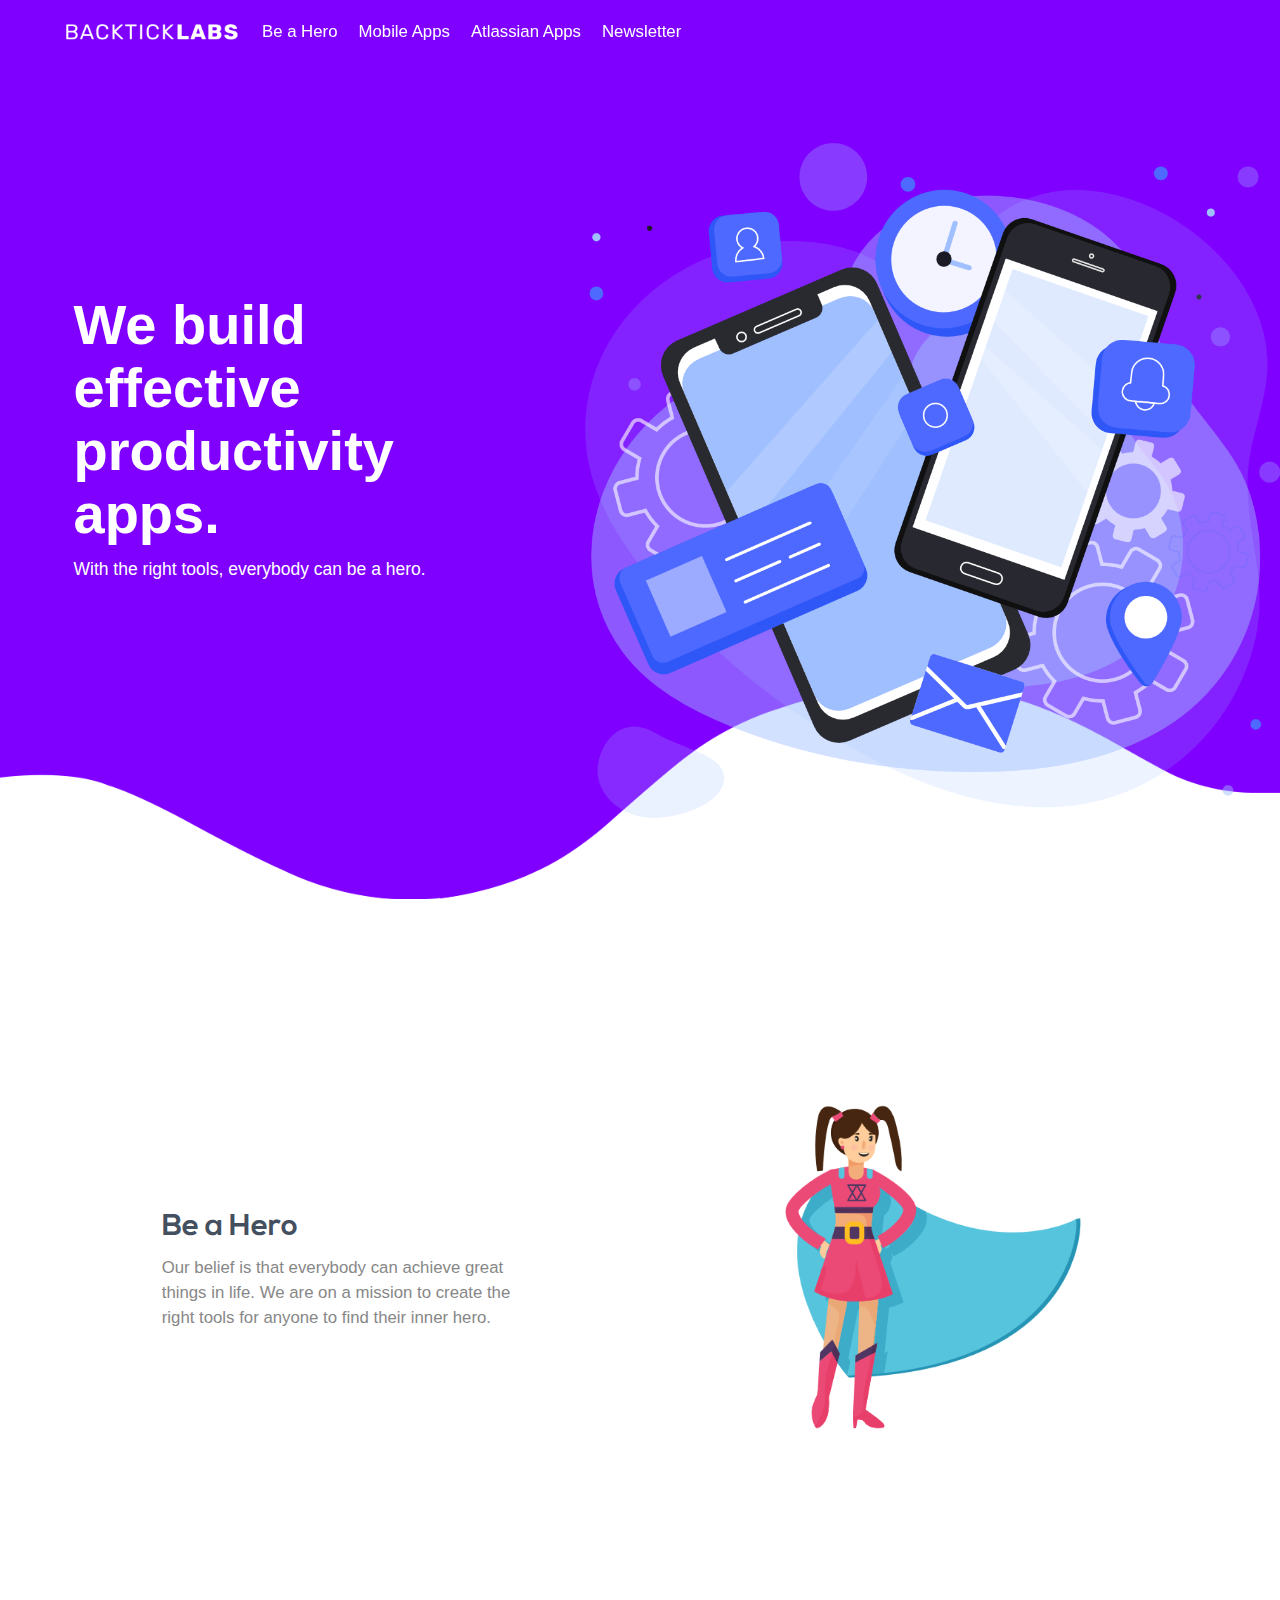
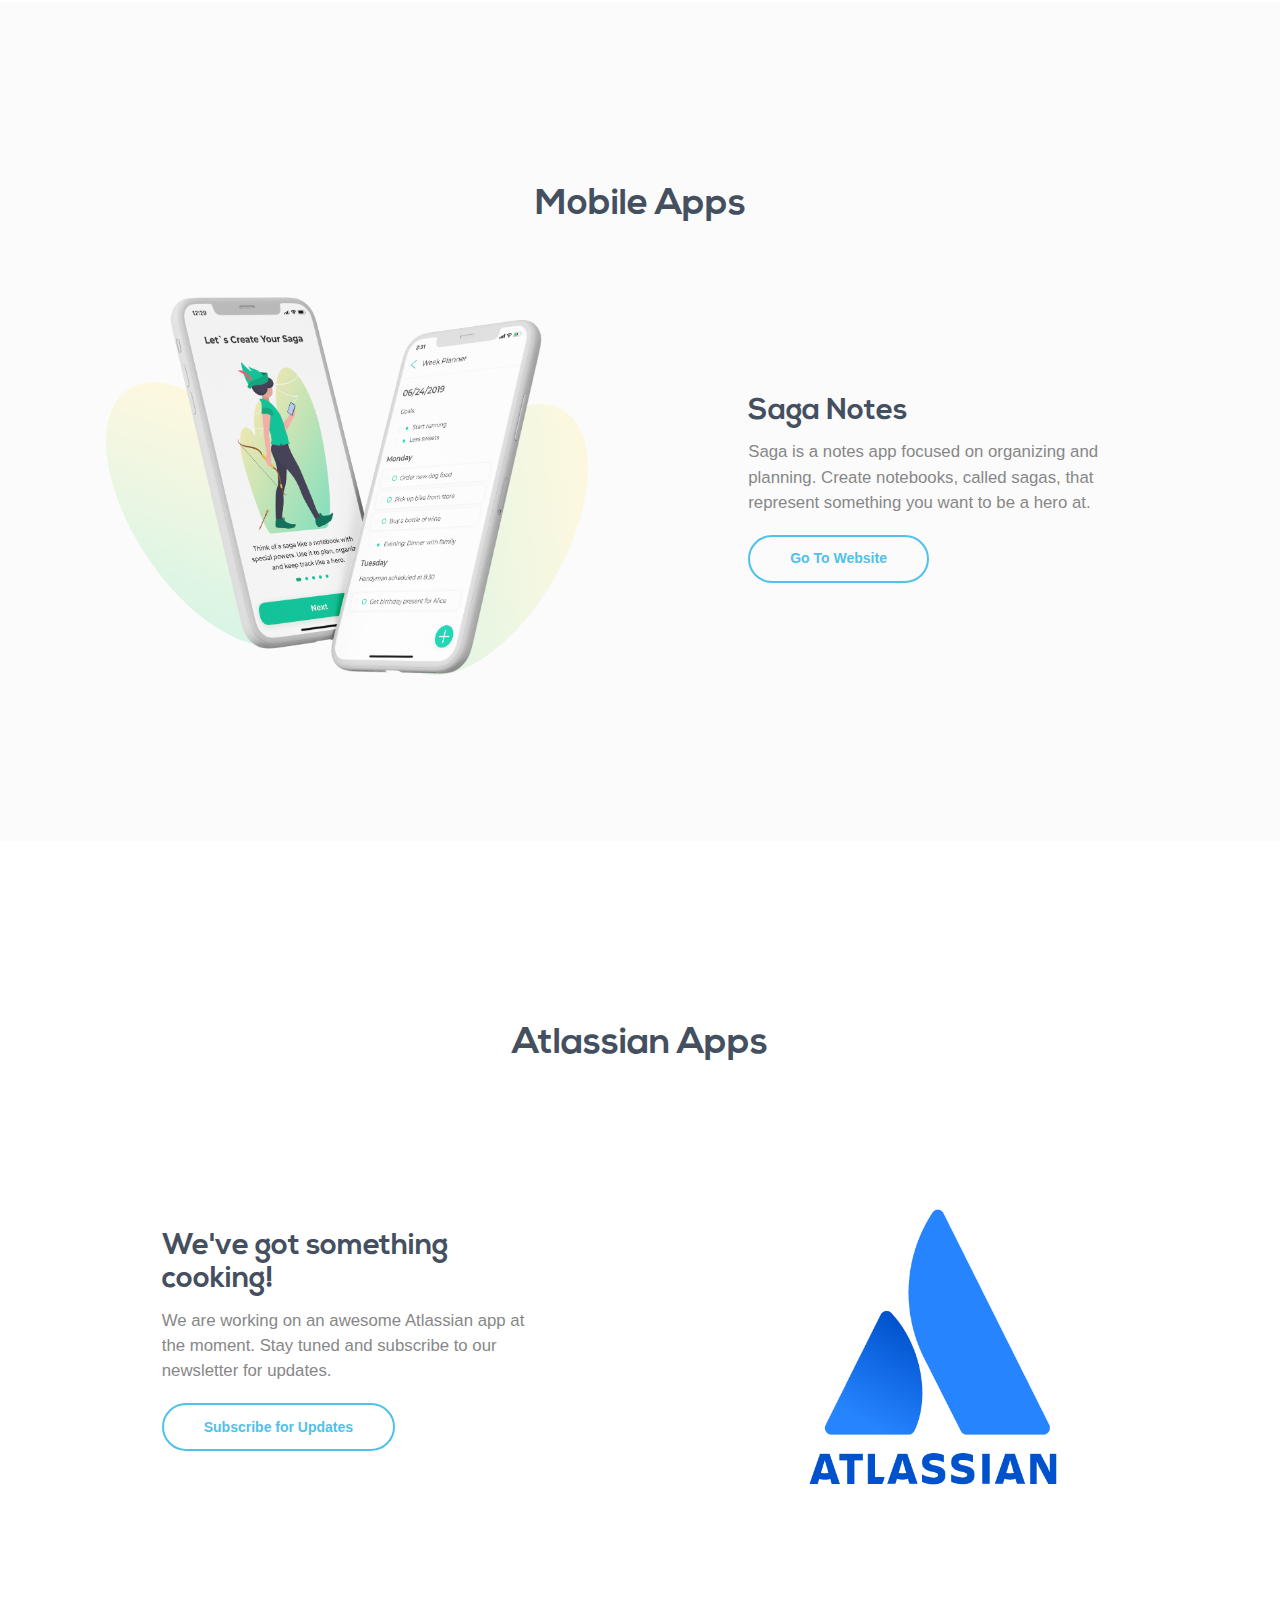
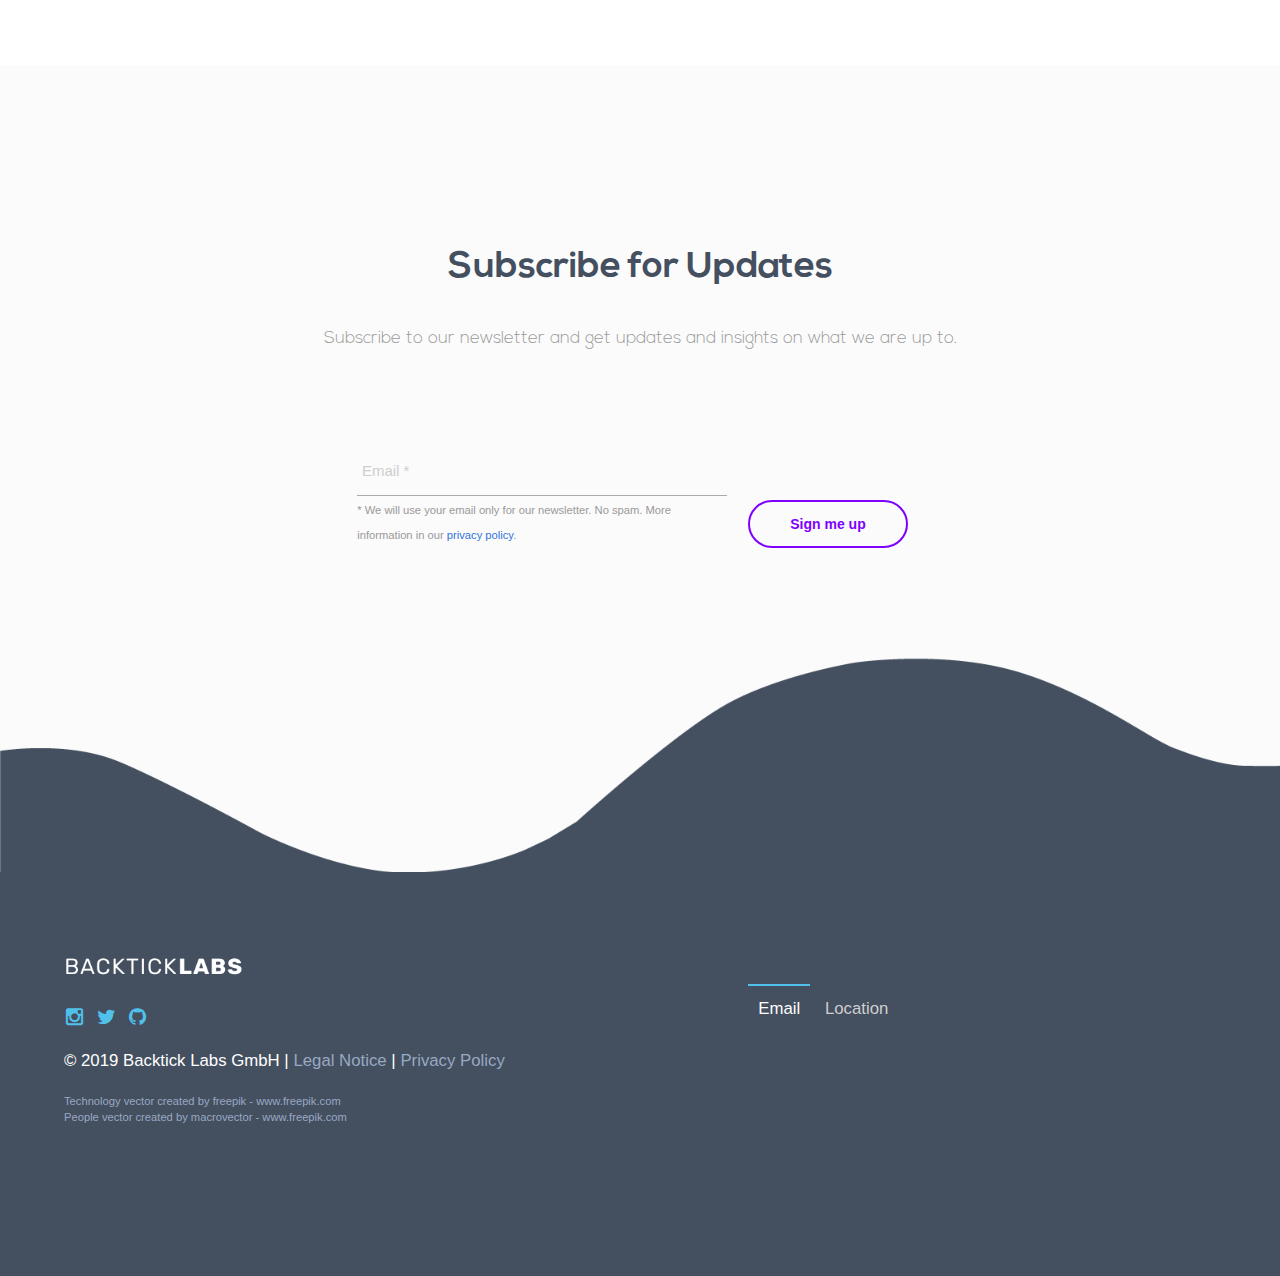
==== index.html @ 13552bd4 "Don't hide buttons in mobile" ====
<!DOCTYPE html>
<html lang="en">
    <head>
        <!-- Global site tag (gtag.js) - Google Analytics -->
        <script async src="https://www.googletagmanager.com/gtag/js?id=UA-134156914-1"></script>
        <script>
          window.dataLayer = window.dataLayer || [];
          function gtag(){dataLayer.push(arguments);}
          gtag('js', new Date());

          gtag('config', 'UA-134156914-1');
        </script>

        <!-- Required Meta Tags -->
        <meta charset="utf-8">
        <meta name="viewport" content="width=device-width, initial-scale=1, shrink-to-fit=no">
        <meta http-equiv="x-ua-compatible" content="ie=edge">

        <title>Backtick Labs - Home</title>
        <link rel="icon" type="image/png" href="/assets/images/favicon.png" />

        <!--Core CSS -->
        <link rel="stylesheet" href="assets/css/bulma.css">
        <link rel="stylesheet" href="assets/css/app.css">
        <link rel="stylesheet" href="assets/css/core.css">

      <script type="text/javascript">
        var _iub = _iub || [];
        _iub.csConfiguration = {"lang":"en","siteId":1587987,"consentOnContinuedBrowsing":false,"cookiePolicyId":35378268, "banner":{ "acceptButtonDisplay":true,"customizeButtonDisplay":true,"position":"float-bottom-right" }};
      </script><script type="text/javascript" src="//cdn.iubenda.com/cs/iubenda_cs.js" charset="UTF-8" async></script>

    </head>
    <body>
        <!-- <div class="pageloader"></div>
<div class="infraloader is-active"></div> -->
        
        <!-- Hero (with absolute positionned pseudo element) and nav -->
        <div class="hero is-relative is-theme-secondary hero-waves">
        
            <nav class="navbar navbar-wrapper navbar-fade navbar-light is-transparent">
                <div class="container">
                    <!-- Brand -->
                    <div class="navbar-brand">
                        <a class="navbar-item" href="/">
                            <img class="light-logo" src="/assets/images/logos/backticklabs-white.png" alt="">
                            <img class="dark-logo" src="/assets/images/logos/backticklabs-prime.png" alt="">
                        </a>
            
                        <!-- Responsive toggle -->
                        <div class="custom-burger" data-target="">
                            <a id="" class="responsive-btn" href="javascript:void(0);">
                                <span class="menu-toggle">
                                    <span class="icon-box-toggle">
                                        <span class="rotate">
                                            <i class="icon-line-top"></i>
                                            <i class="icon-line-center"></i>
                                            <i class="icon-line-bottom"></i>
                                        </span>
                                    </span>
                                </span>
                            </a>
                        </div>
                        <!-- /Responsive toggle -->
                    </div>
            
                    <!-- Navbar menu -->
                    <div class="navbar-menu">
                        <!-- Navbar Start -->
                        <div class="navbar-start">
                            <!-- Navbar item -->
                            <a class="navbar-item is-slide" href="#about">
                                Be a Hero
                            </a>
                            <!-- Navbar item -->
                            <a class="navbar-item is-slide" href="#mobile">
                                Mobile Apps
                            </a>
                            <!-- Navbar item -->
                            <a class="navbar-item is-slide" href="#atlassian">
                                Atlassian Apps
                            </a>
                            <!-- Navbar item -->
                            <a class="navbar-item is-slide" href="#newsletter">
                                Newsletter
                            </a>
                        </div>
            
                        <!-- Navbar end -->
                        <div class="navbar-end">
            
                        </div>
                    </div>
                </div>
            </nav>
            <!-- Hero caption -->
            <div id="main-hero" class="hero-body ">
                <div class="container">
                    <div class="columns is-vcentered is-tablet-portrait">
                        <!-- Caption -->
                        <div class="column is-5 header-caption has-text-left">
                            <h1 class="title big-title">
                                We build<br></nr><span id="typist-element" data-typist="efficient,intuitive">effective</span><br>productivity<br>apps.
                            </h1>
                            <h2 class="subtitle is-5 light-text">
                                With the right tools, everybody can be a hero.
                            </h2>
                        </div>
                        <!-- Hero image-->
                        <div class="column is-8">
                            <figure class="image">
                                <img src="/assets/images/illustrations/hero.png" alt="">
                            </figure>
                        </div>
                        <!-- /Hero image -->
                    </div>
                </div>
            </div>
            <!-- /Hero caption -->
        </div>
        <!-- /Hero and nav -->
        
        <!-- About section -->
        <section id="about" class="section is-medium">
            <div class="container">
                <div class="content-wrapper">
                    <div class="columns is-vcentered">
                        <div class="column is-4 is-offset-1">
                            <!-- Title -->
                            <div class="title quick-feature is-handwritten text-bold">
                                <div>Be a Hero</div>
                                <div class="bg-number"></div>
                            </div>
                            <!-- /Title -->
                            <span class="section-feature-description">Our belief is that everybody can achieve great things in life. We are on a mission to create the right tools for anyone to find their inner hero.</span>
                        </div>
                        <div class="column is-4 is-offset-2">
                            <!-- Featured illustration -->
                            <img class="" src="assets/images/illustrations/heroine.png" alt="">
                            <!-- /Featured illustration -->
                        </div>
                    </div>
                </div>
            </div>
        </section>
        <!-- /About section -->
        
        <!-- Mobile section -->
        <section id="mobile" class="section section-feature-grey is-medium">
            <div class="container">
                <!-- Title -->
                <div class="section-title-wrapper has-text-centered">
                    <h2 class="section-title-landing">Mobile Apps</h2>
                </div>
                <!-- /Title -->
        
                <div class="columns is-vcentered">
                    <!-- This column will display only on mobile -->
                    <div class="column is-4 is-offset-1 is-hidden-tablet is-hidden-desktop">
                        <!-- Title -->
                        <div class="title quick-feature is-handwritten text-bold">
                            <div>Saga Notes</div>
                            <div class="bg-number"></div>
                        </div>
                        <!-- /Title -->
                        <span class="section-feature-description">Saga is a notes app focused on organizing and planning. Create notebooks, called sagas, that represent something you want to be a hero at.</span>
                        <div class="pt-20 pb-20">
                            <a href="https://saganotes.app" class="button button-cta btn-align btn-outlined is-bold raised primary-btn rounded">
                                Go To Website
                            </a>
                        </div>
                    </div>
                    <!-- /so the original floww is kept -->
                    <div class="column is-6">
                        <!-- Featured illustration -->
                        <img src="assets/images/illustrations/saga.png" alt="">
                        <!-- /Featured illustration -->
                    </div>
                    <!-- This column will display only on desktop and tablet landscape resolutions -->
                    <div class="column is-4 is-offset-1 is-hidden-mobile">
                        <!-- Title -->
                        <div class="title quick-feature is-handwritten text-bold">
                            <div>Saga Notes</div>
                            <div class="bg-number"></div>
                        </div>
                        <!-- /Title -->
                        <span class="section-feature-description">Saga is a notes app focused on organizing and planning. Create notebooks, called sagas, that represent something you want to be a hero at.</span>
                        <div class="pt-20 pb-20">
                            <a href="https://saganotes.app" class="button button-cta btn-align btn-outlined is-bold raised primary-btn rounded">
                                Go To Website
                            </a>
                        </div>
                    </div>
                    <!-- /so the original flow is kept -->
                </div>
            </div>
        </section>
        <!-- /Mobile section -->
        
        <!-- Atlassian section -->
        <section id="atlassian" class="section is-medium">
            <div class="container">
                <!-- Title -->
                <div class="section-title-wrapper has-text-centered">
                    <h2 class="section-title-landing">Atlassian Apps</h2>
                </div>
                <!-- /Title -->
        
                <div class="content-wrapper">
                    <div class="columns is-vcentered">
                        <div class="column is-4 is-offset-1">
                            <!-- Title -->
                            <div class="title quick-feature is-handwritten text-bold">
                                <div>We've got something cooking!</div>
                                <div class="bg-number"></div>
                            </div>
                            <!-- /Title -->
                            <span class="section-feature-description">We are working on an awesome Atlassian app at the moment. Stay tuned and subscribe to our newsletter for updates.</span>
                            <div class="pt-20 pb-20">
                                <a href="#newsletter" class="button button-cta btn-align btn-outlined is-bold raised primary-btn rounded">
                                    Subscribe for Updates
                                </a>
                            </div>
                        </div>
                        <div class="column is-4 is-offset-2">
                            <!-- Featured illustration -->
                            <img class="" src="assets/images/illustrations/atlassian.png" alt="">
                            <!-- /Featured illustration -->
                        </div>
                    </div>
                </div>
            </div>
        </section>
        <!-- /Atlassian section -->
        
        <!-- Subscribe form -->
        <section id="newsletter" class="section section-feature-grey is-medium is-relative footer-waves">
            <div class="container">
                <!-- Title -->
                <div class="section-title-wrapper has-text-centered">
                    <h2 class="section-title-landing">
                        Subscribe for Updates
                    </h2>
                    <h4>Subscribe to our newsletter and get updates and insights on what we are up to.</h4>
                </div>
                <!-- /Title -->
        
                <div class="content-wrapper giant-pb">
                    <form action="https://backticklabs.us20.list-manage.com/subscribe/post?u=28813477d1932d9093c5266e4&amp;id=1b4324a5a4" method="post" target="_blank" >
                        <div class="columns">
                            <div class="column is-8 is-offset-3">
                                <div class="columns is-vcentered">
                                    <div class="column is-6">
                                        <!-- /Form field -->
                                        <div class="control-material is-accent">
                                            <input class="material-input" type="text" name="EMAIL"  required>
                                            <span class="material-highlight"></span>
                                            <span class="bar"></span>
                                            <label>Email *</label>
                                            <span class="privacy">* We will use your email only for our newsletter. No spam. More information in our <a href="privacy/index.html">privacy policy</a>.</span>
                                        </div>
                                        <!-- /Form field -->
                                        <!-- real people should not fill this in and expect good things - do not remove this or risk form bot signups-->
                                        <div style="position: absolute; left: -5000px;" aria-hidden="true"><input type="text" name="b_28813477d1932d9093c5266e4_1b4324a5a4" tabindex="-1" value=""></div>
                                    </div>
                                    <div class="column is-3">
                                        <button type="submit" class="button button-cta btn-align secondary-btn btn-outlined is-bold rounded raised no-lh">Sign me up</button>
                                    </div>
                                </div>
                            </div>
                        </div>
                    </form>
                </div>
            </div>
        </section>
        <!-- /Subscribe form -->
        
        <!-- Dark footer -->
        <footer id="dark-footer" class="footer footer-dark">
            <div class="container">
                <div class="columns">
                    <div class="column column is-6">
                        <div class="footer-column">
                            <div class="footer-logo">
                                <img src="/assets/images/logos/backticklabs-white.png" alt="">
                            </div>
                            <div class="footer-header">
                                <nav class="level is-mobile">
                                    <div class="level-left level-social">
                                        <a href="https://www.instagram.com/backticklabs" class="level-item">
                                            <span class="icon"><i class="fa fa-instagram"></i></span>
                                        </a>
                                        <a href="https://twitter.com/backticklabs" class="level-item">
                                            <span class="icon"><i class="fa fa-twitter"></i></span>
                                        </a>
                                        <a href="https://github.com/backticklabs" class="level-item">
                                            <span class="icon"><i class="fa fa-github"></i></span>
                                        </a>
                                    </div>
                                </nav>
                            </div>
                            <div class="copyright">
                                <span class="moto light-text">© 2019 Backtick Labs GmbH</span>
                                |
                                <span><a href="/legal">Legal Notice</a></span>
                                |
                                <span><a href="/privacy">Privacy Policy</a></span>
                            </div>
                            <div class="copyright" style="font-size: 0.8rem;">
                                <span class="moto light-text">
                                    <a href="https://www.freepik.com/free-photos-vectors/technology">Technology vector created by freepik - www.freepik.com</a>
                                    <br>
                                    <a href="https://www.freepik.com/free-photos-vectors/people">People vector created by macrovector - www.freepik.com</a>
                                </span>
                            </div>
                        </div>
                    </div>
                    <div class="column column is-6 is-offset-1">
                        <div class="footer-column">
                            <div class="contact-toggler">
                                <ul class="tabbed-links">
                                    <li class="is-active" data-contact="contact-email">Email</li>
                                    <li data-contact="contact-location">Location</li>
                                </ul>
                                <div class="contact-blocks">
                                    <!-- Tab content -->
                                    <div id="contact-email" class="contact-block animated preFadeInUp fadeInUp">
                                        <div class="contact-icon">
                                            <i class="fa fa-envelope"></i>
                                        </div>
                                        <div class="contact-info">
                                            <span>Contact us by email</span>
                                            <span>hello@backticklabs.com</span>
                                        </div>
                                    </div>
                                    <!-- Tab content -->
                                    <div id="contact-location" class="contact-block animated preFadeInUp fadeInUp is-hidden">
                                        <div class="contact-icon">
                                            <i class="fa fa-map"></i>
                                        </div>
                                        <div class="contact-info">
                                            <span>Visit us @ our Office</span>
                                            <span>Tomannweg 3, 81673 Munich, Germany</span>
                                        </div>
                                    </div>
                                </div>
                            </div>
                        </div>
                    </div>
                </div>
            </div>
        </footer>
        <!-- /Dark footer -->        <!-- Back To Top Button -->
        <div id="backtotop"><a href="#"></a></div>        <!-- Concatenated jQuery and plugins -->
        <script src="assets/js/app.js"></script>
        
        <!-- Bulkit js -->
        <script src="assets/js/landing.js"></script>
        <script src="assets/js/auth.js"></script>
        <script src="assets/js/main.js"></script>
        <script src="assets/js/mods.js"></script>
        <script src="assets/js/typist.js"></script>    </body>
</html>
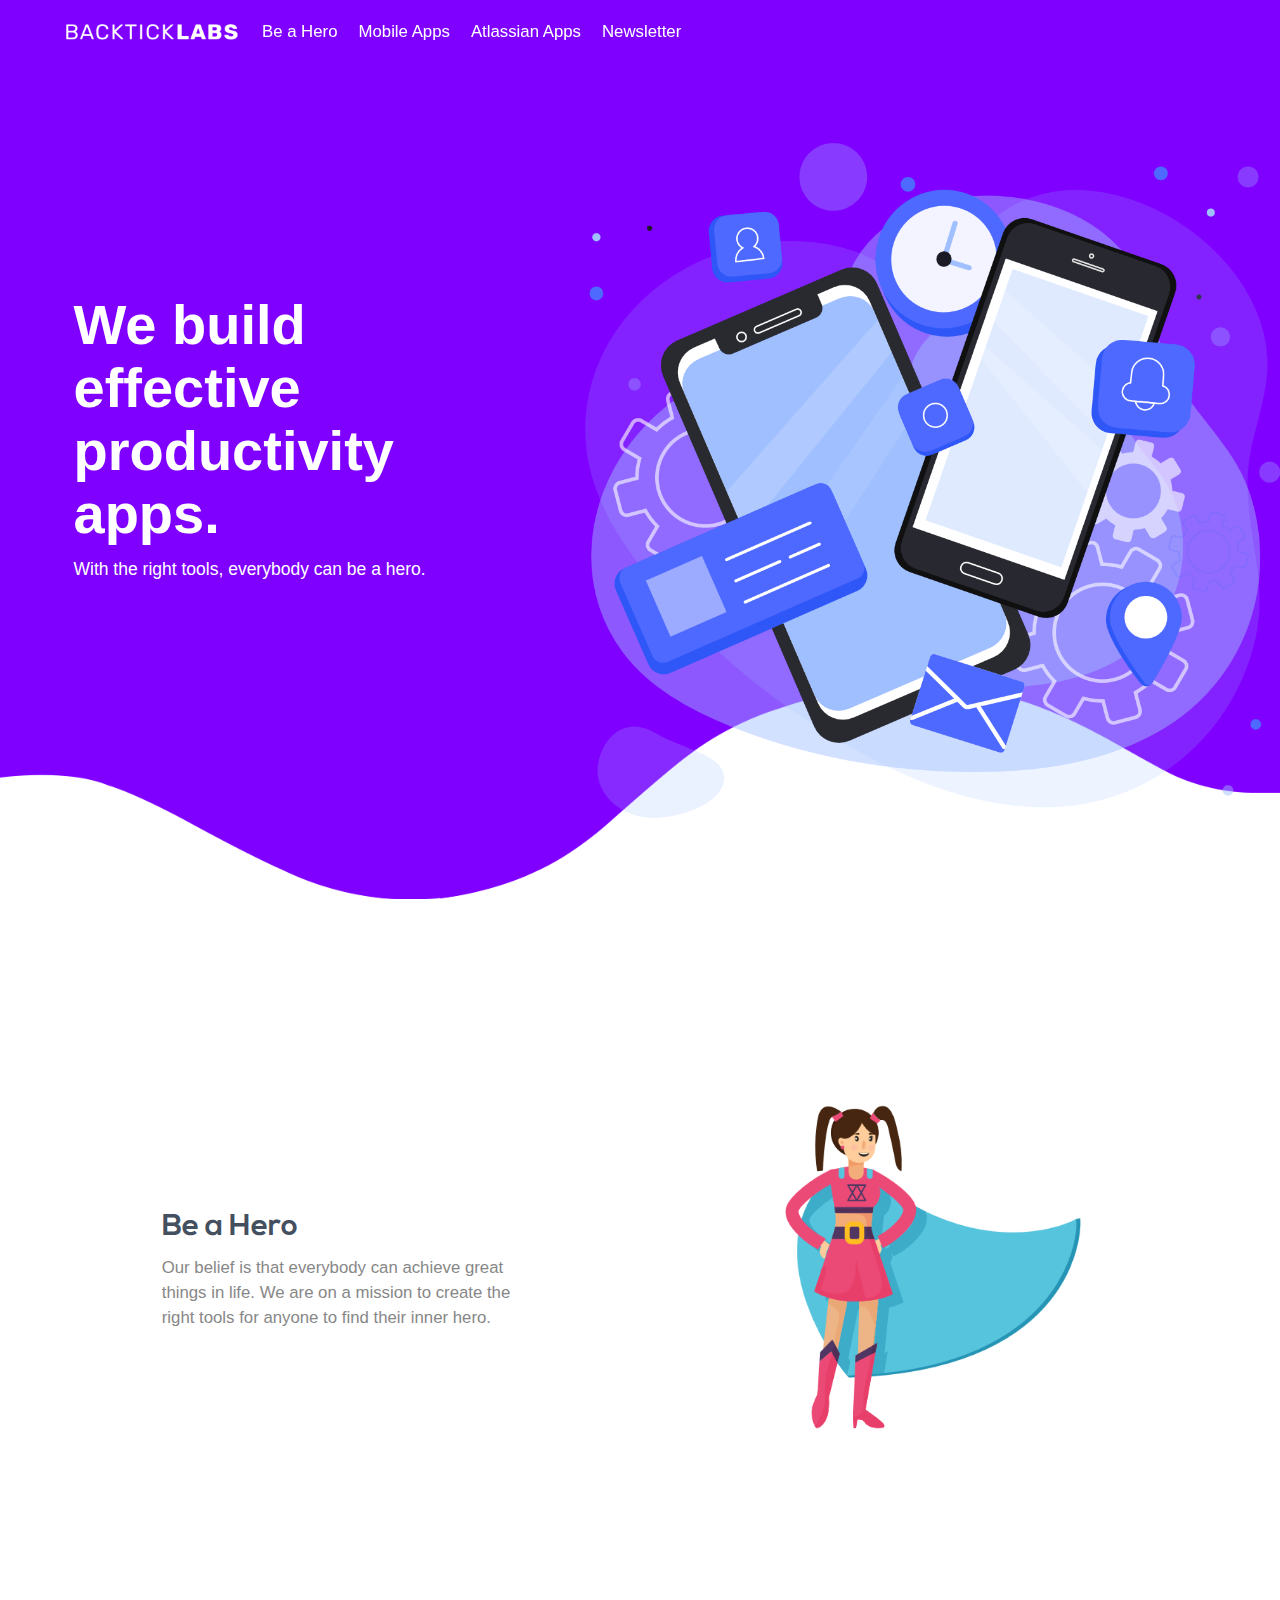
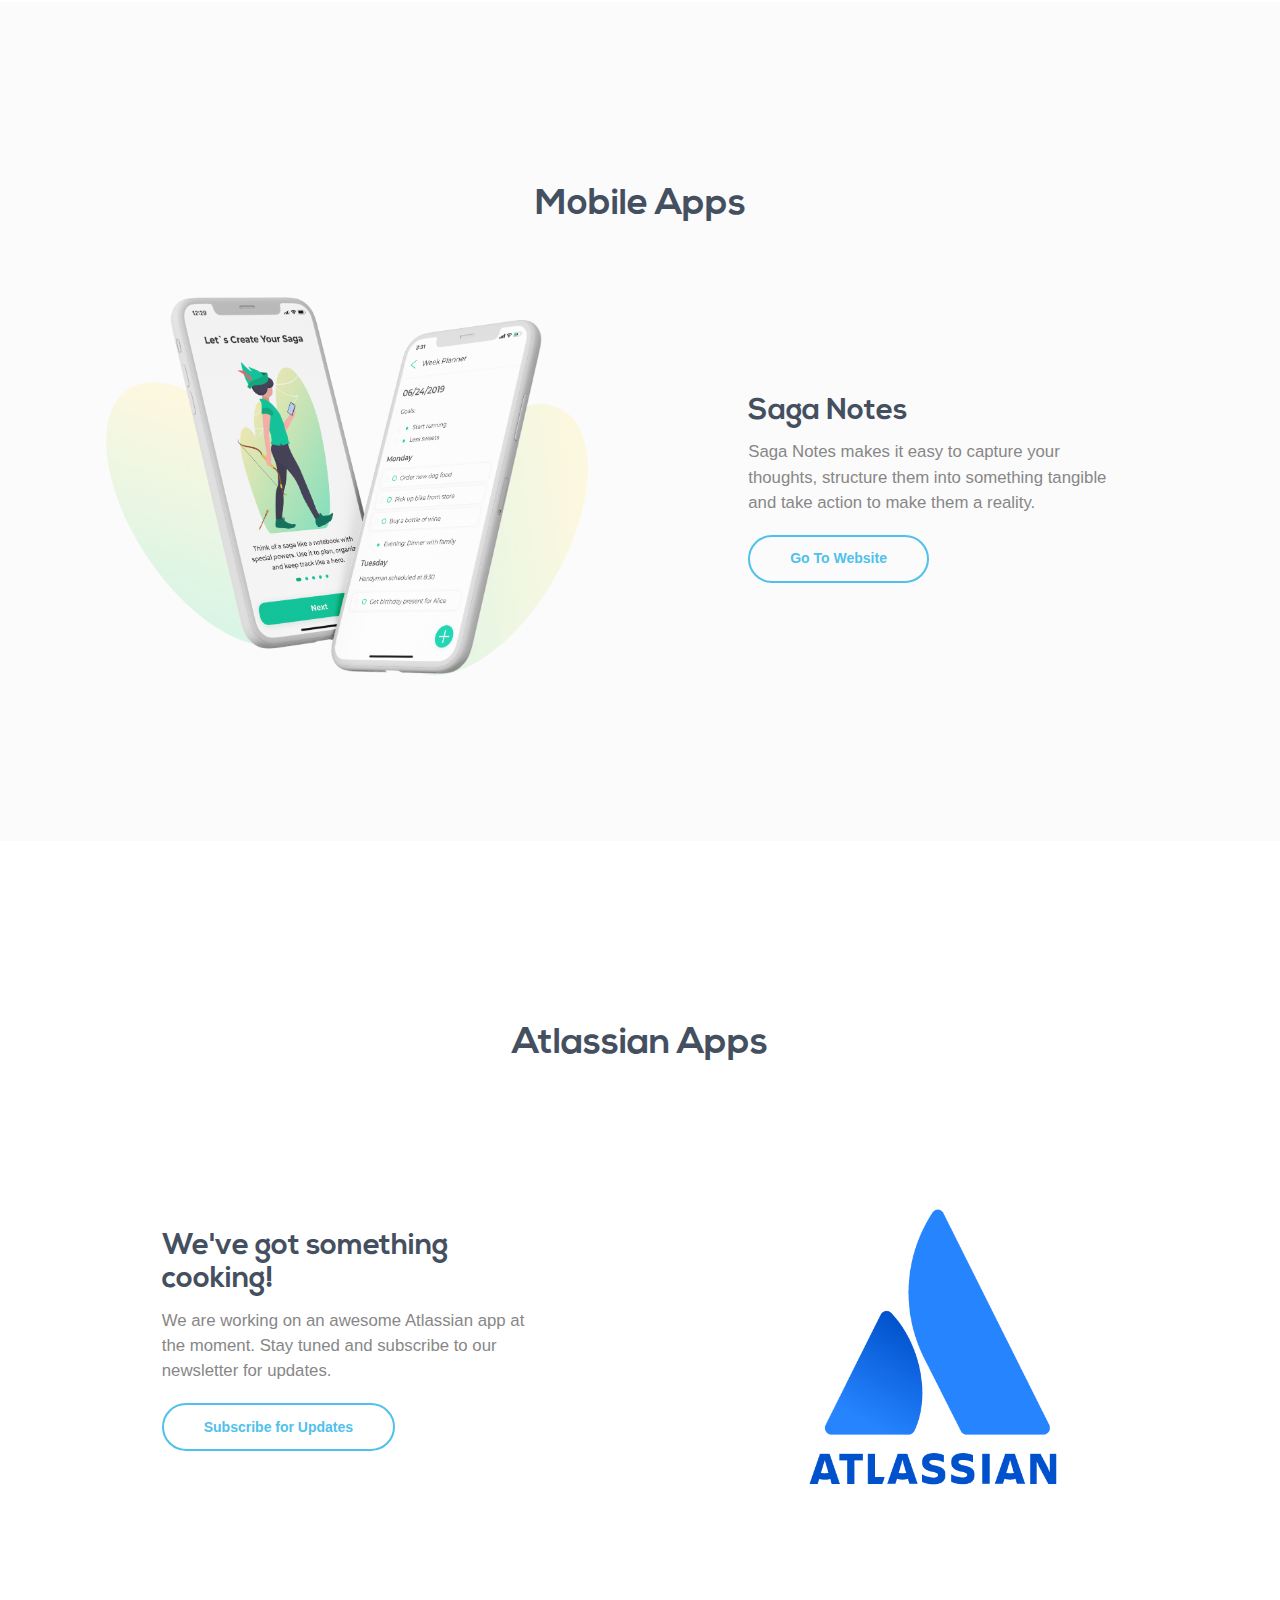
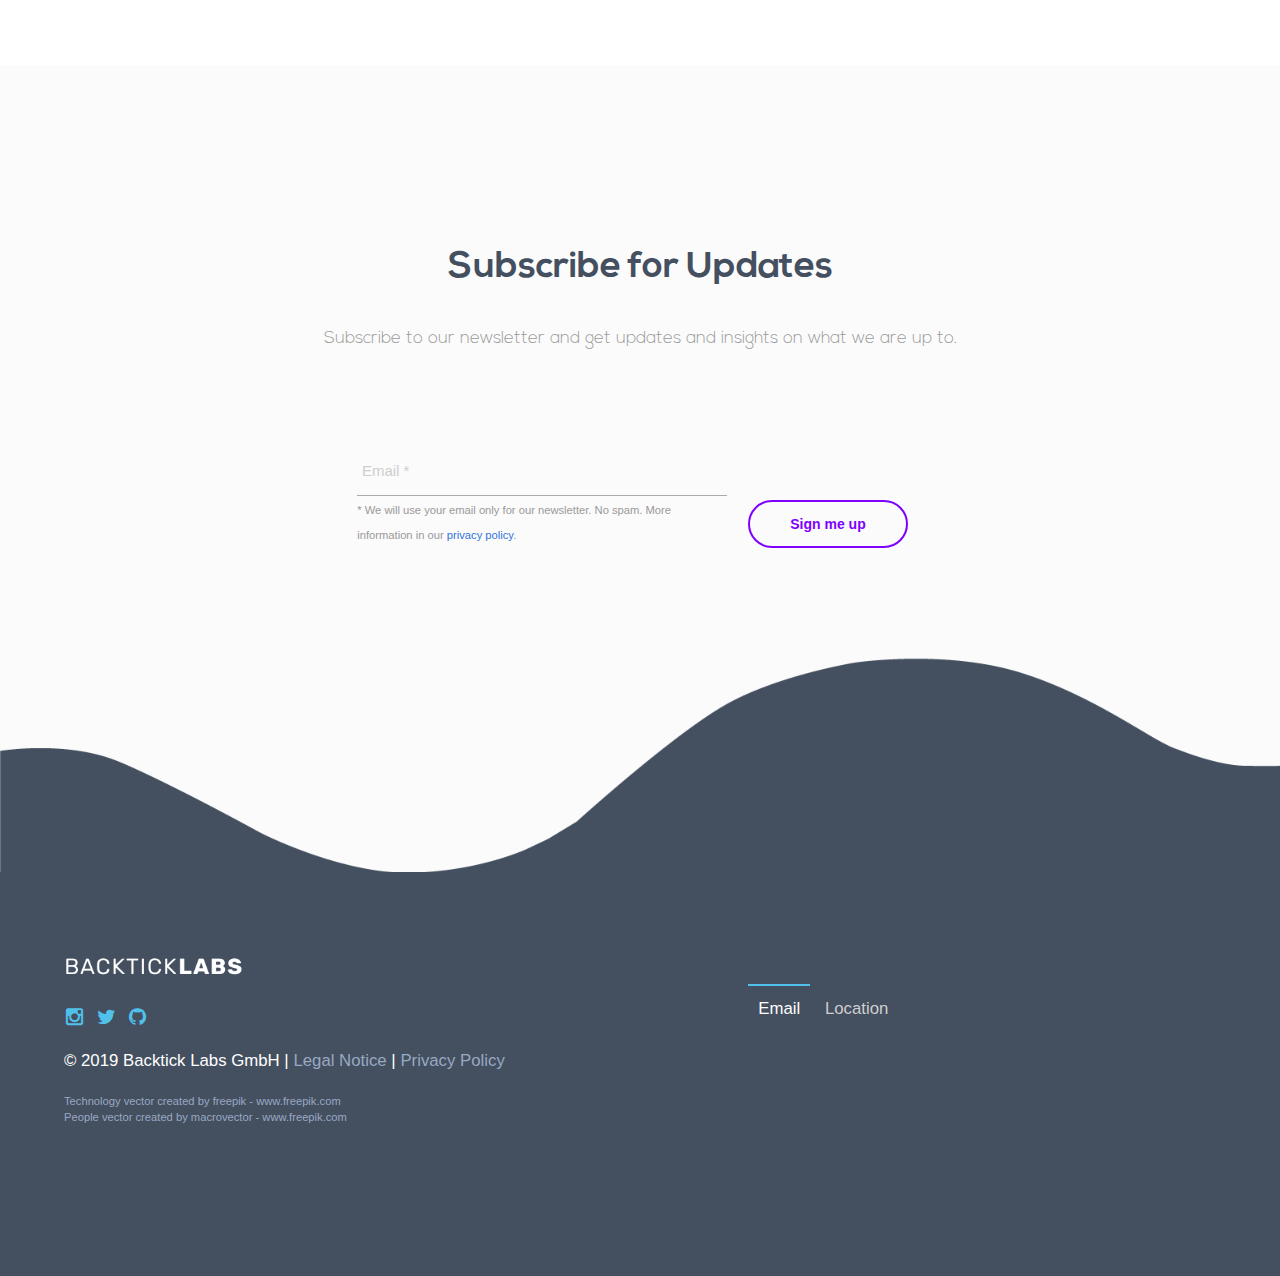
==== commit 05baf266: "Update saga text" ====
--- a/index.html
+++ b/index.html
@@ -162,7 +162,7 @@
                             <div class="bg-number"></div>
                         </div>
                         <!-- /Title -->
-                        <span class="section-feature-description">Saga is a notes app focused on organizing and planning. Create notebooks, called sagas, that represent something you want to be a hero at.</span>
+                        <span class="section-feature-description">Saga Notes makes it easy to capture your thoughts, structure them into something tangible and take action to make them a reality.</span>
                         <div class="pt-20 pb-20">
                             <a href="https://saganotes.app" class="button button-cta btn-align btn-outlined is-bold raised primary-btn rounded">
                                 Go To Website
@@ -183,7 +183,7 @@
                             <div class="bg-number"></div>
                         </div>
                         <!-- /Title -->
-                        <span class="section-feature-description">Saga is a notes app focused on organizing and planning. Create notebooks, called sagas, that represent something you want to be a hero at.</span>
+                        <span class="section-feature-description">Saga Notes makes it easy to capture your thoughts, structure them into something tangible and take action to make them a reality.</span>
                         <div class="pt-20 pb-20">
                             <a href="https://saganotes.app" class="button button-cta btn-align btn-outlined is-bold raised primary-btn rounded">
                                 Go To Website
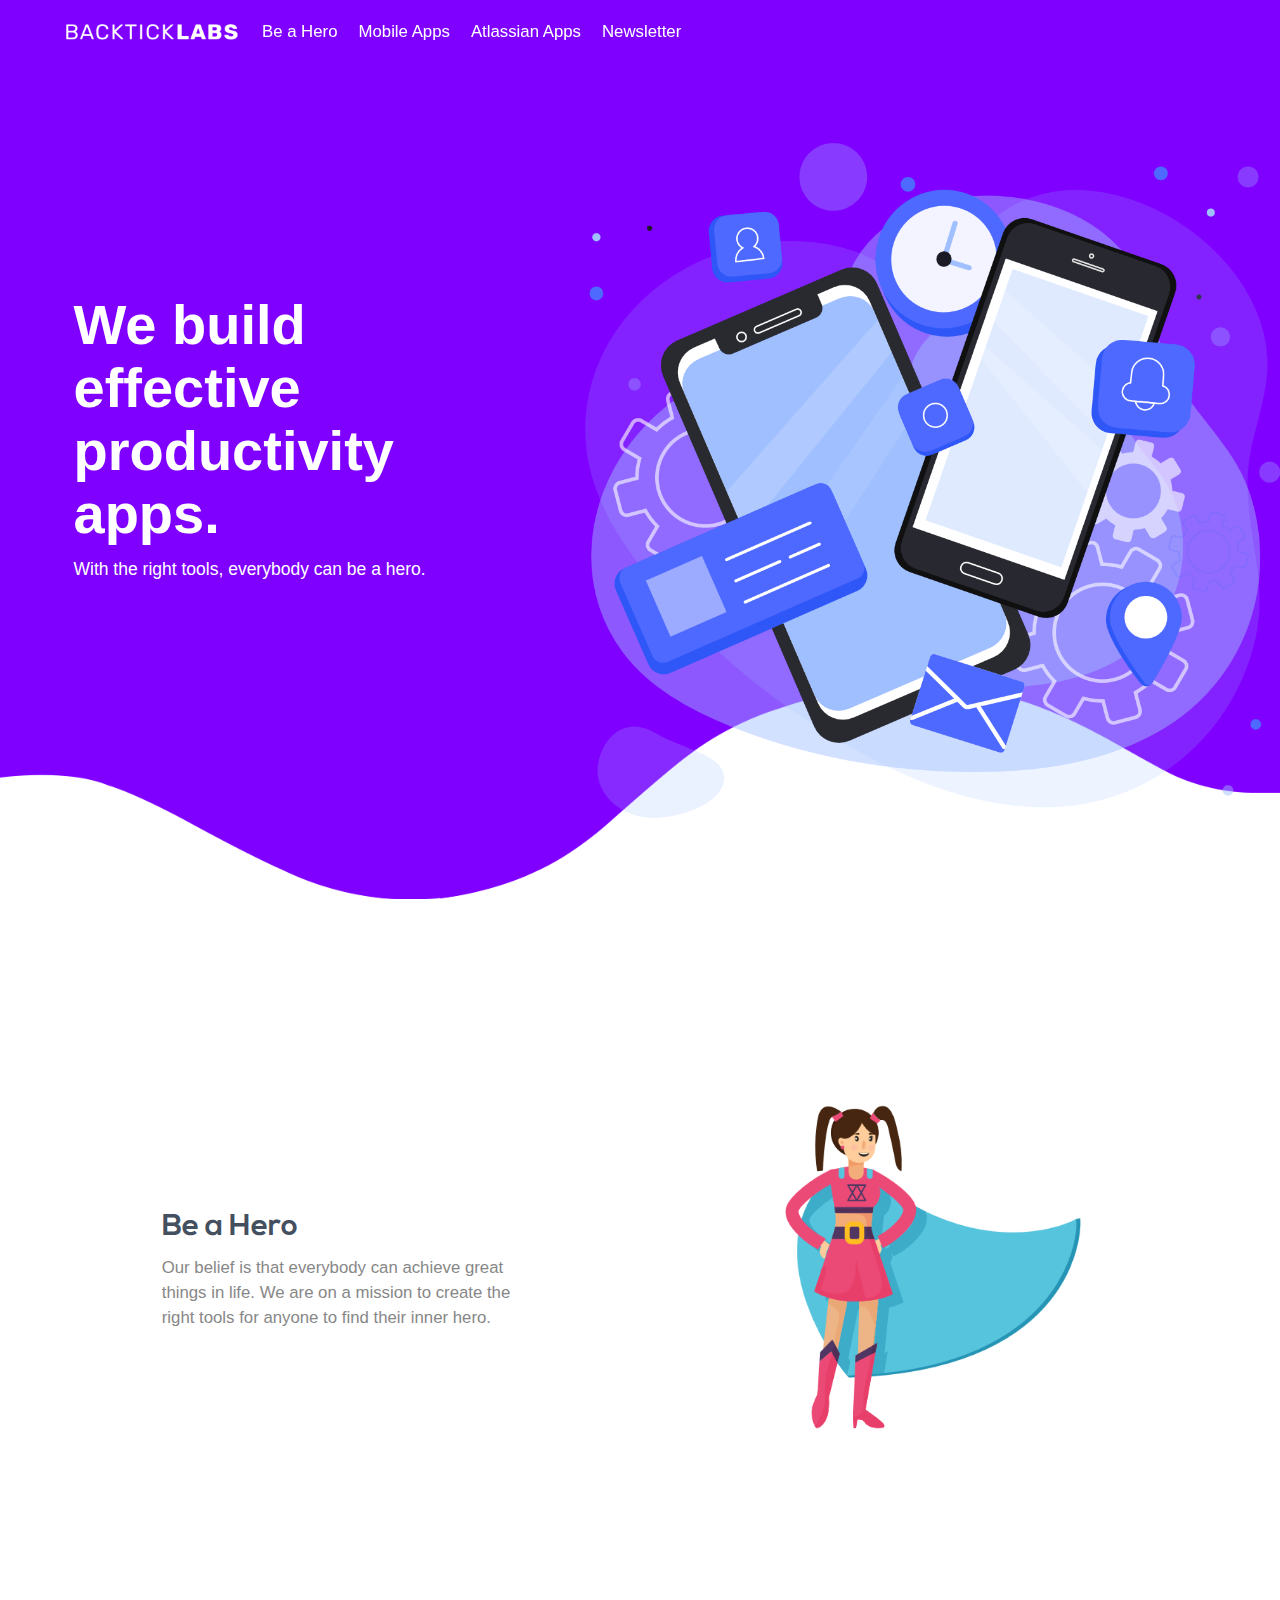
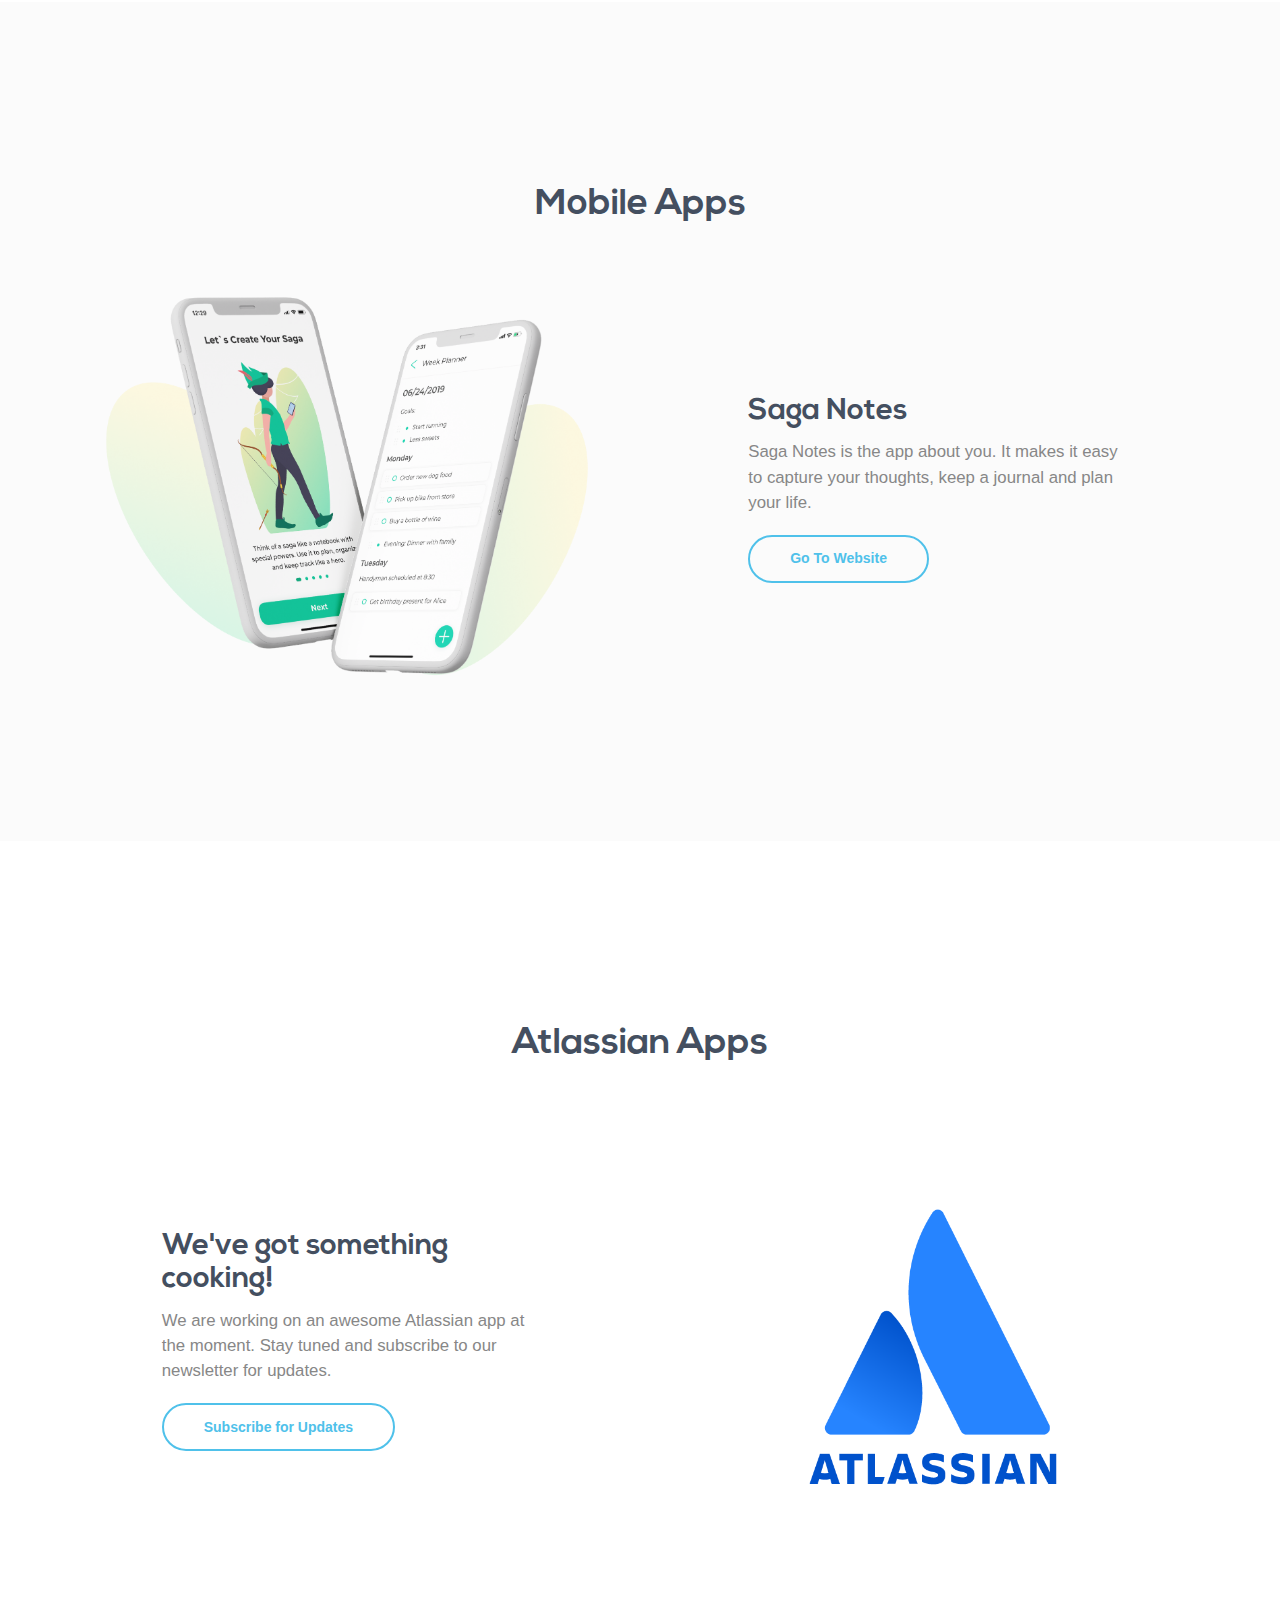
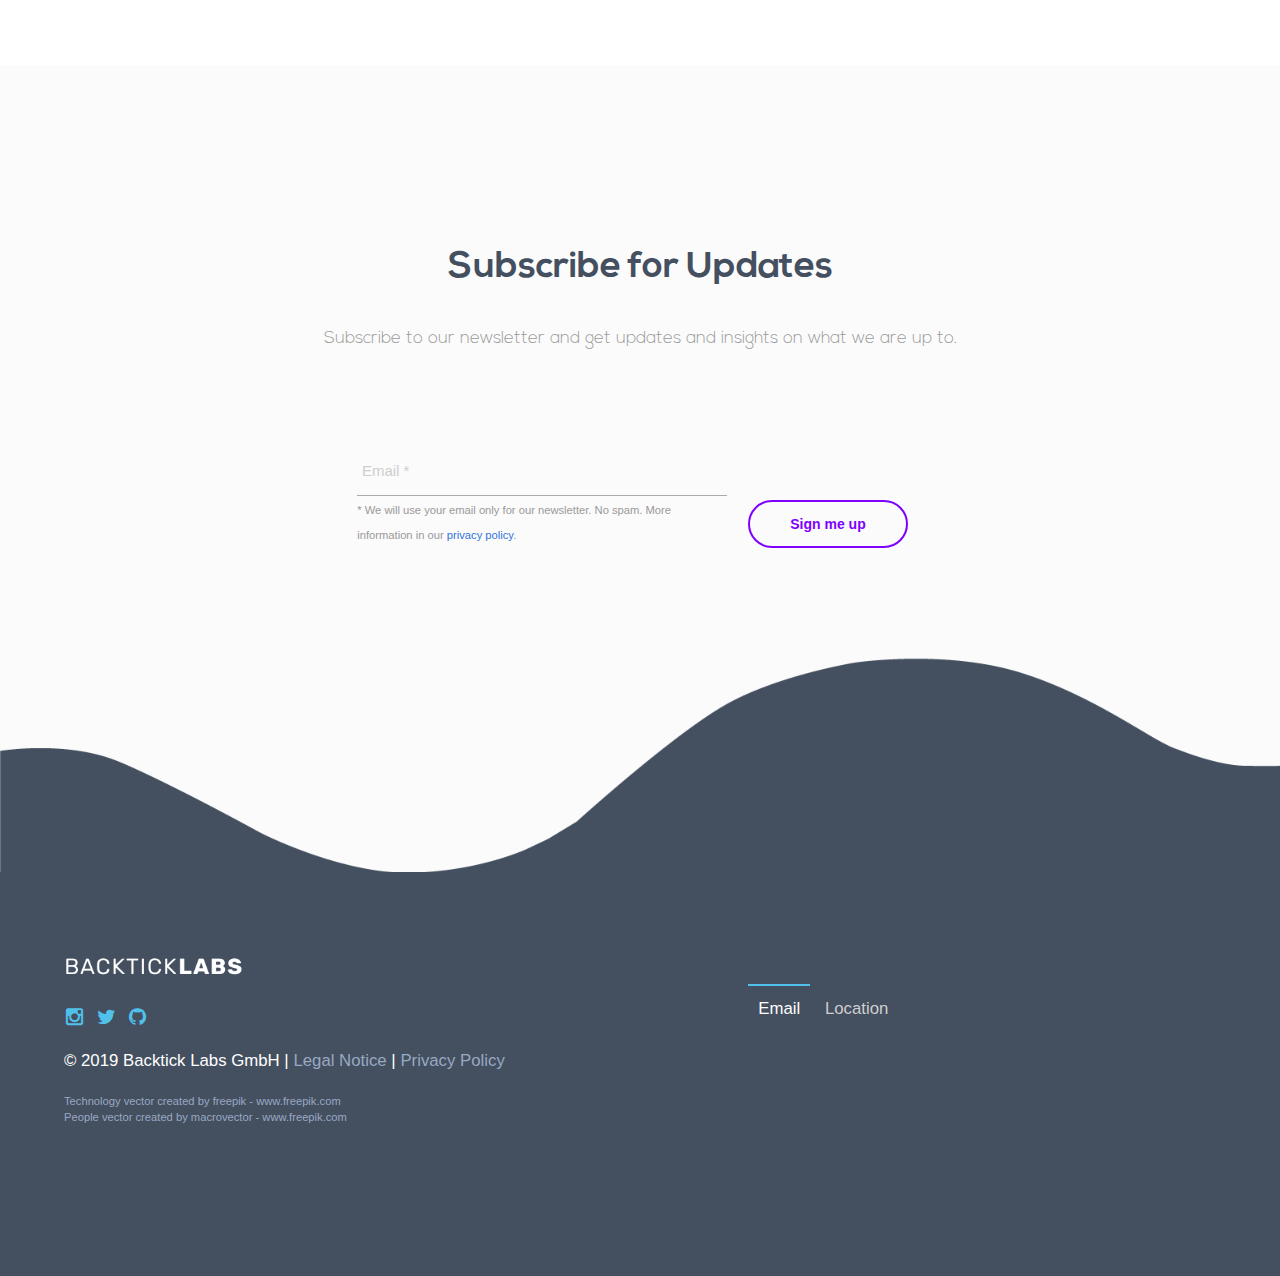
==== commit 9cc8331a: "Update saga text" ====
--- a/index.html
+++ b/index.html
@@ -183,7 +183,7 @@
                             <div class="bg-number"></div>
                         </div>
                         <!-- /Title -->
-                        <span class="section-feature-description">Saga Notes makes it easy to capture your thoughts, structure them into something tangible and take action to make them a reality.</span>
+                        <span class="section-feature-description">Saga Notes is the app about you. It makes it easy to capture your thoughts, keep a journal and plan your life.</span>
                         <div class="pt-20 pb-20">
                             <a href="https://saganotes.app" class="button button-cta btn-align btn-outlined is-bold raised primary-btn rounded">
                                 Go To Website
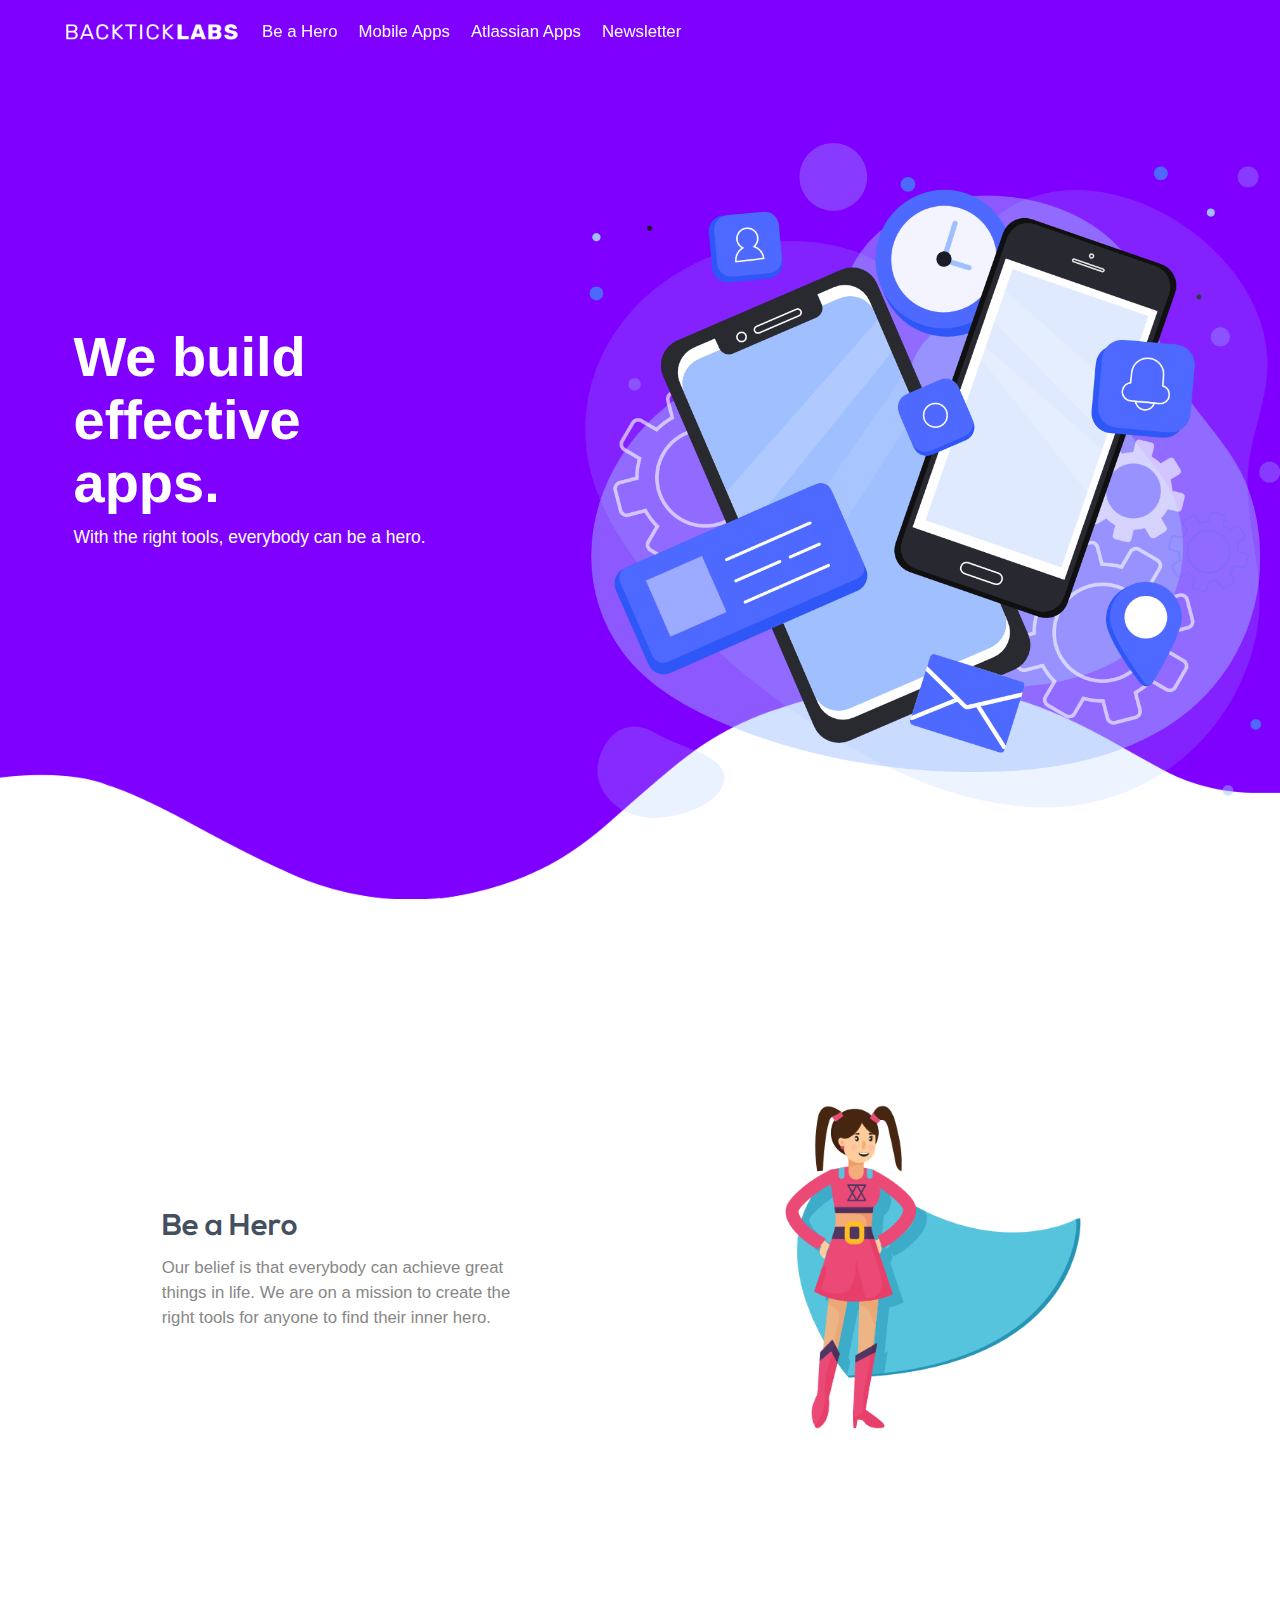
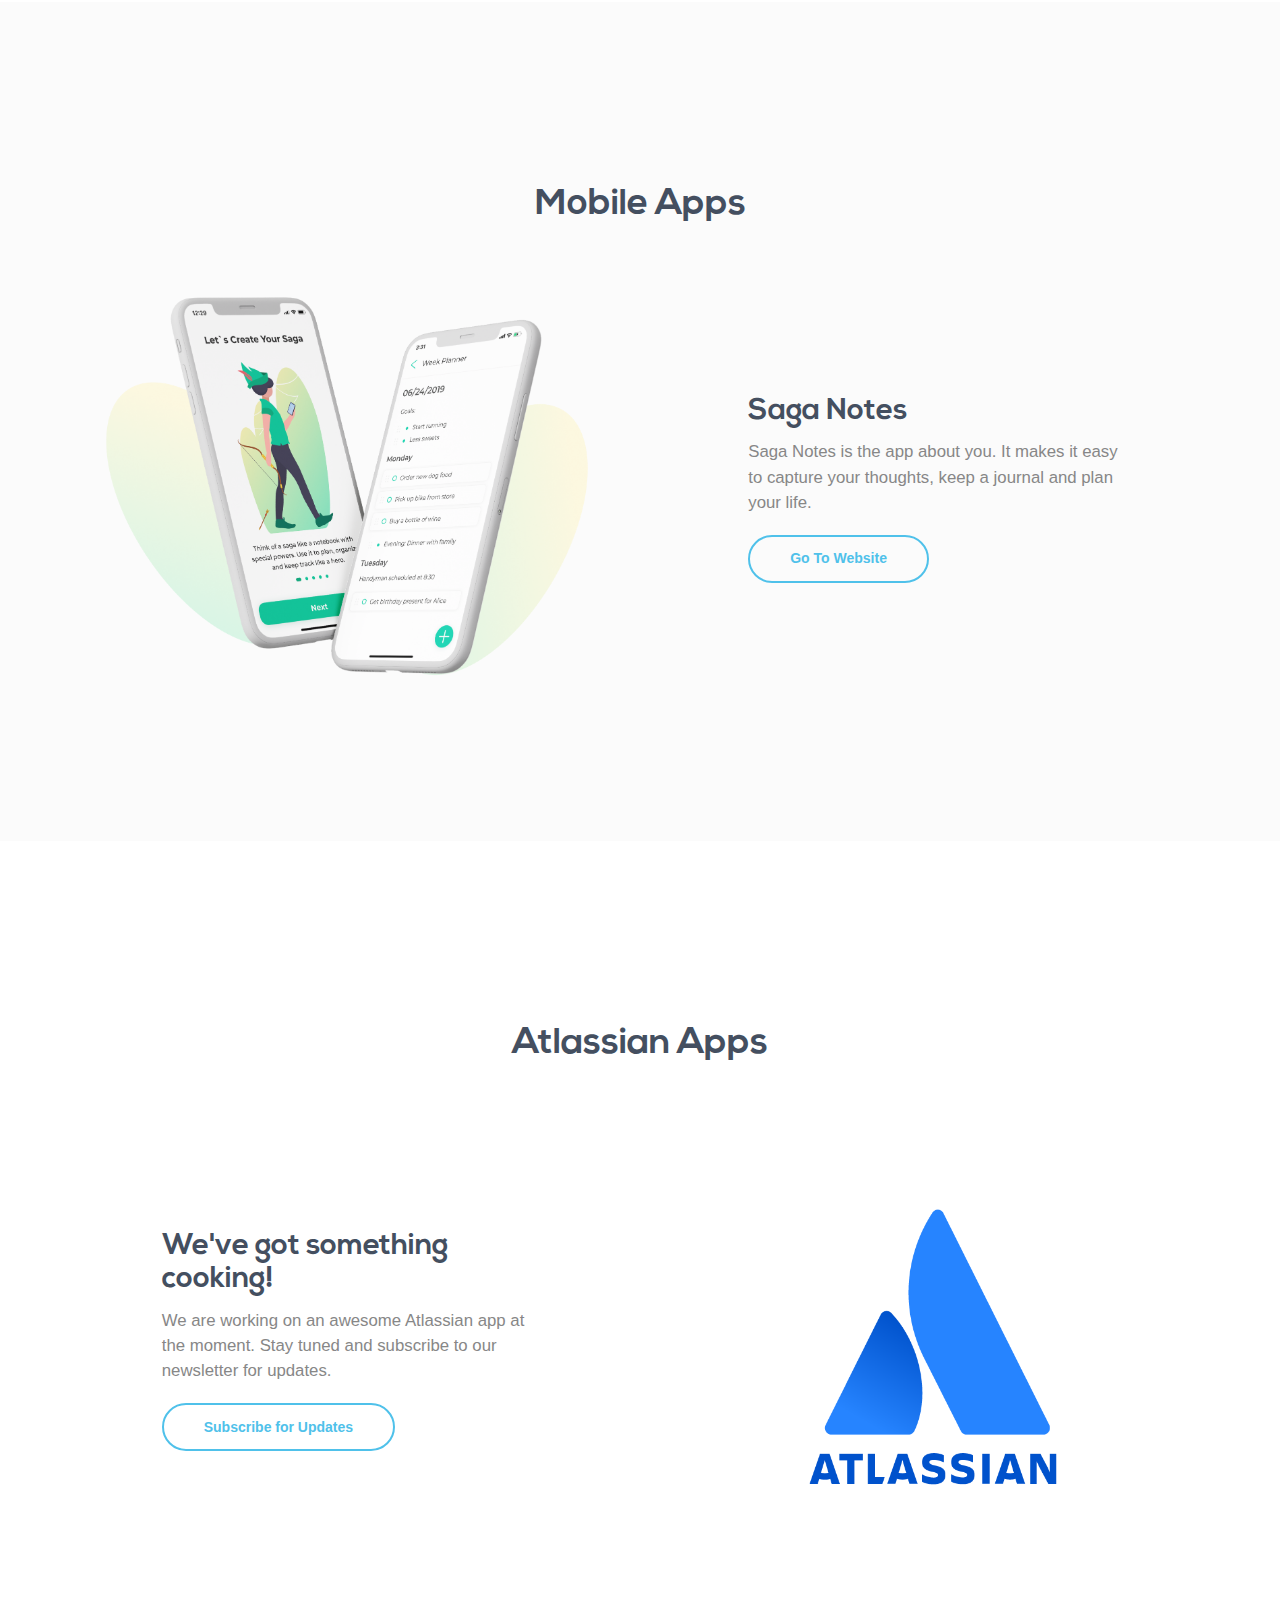
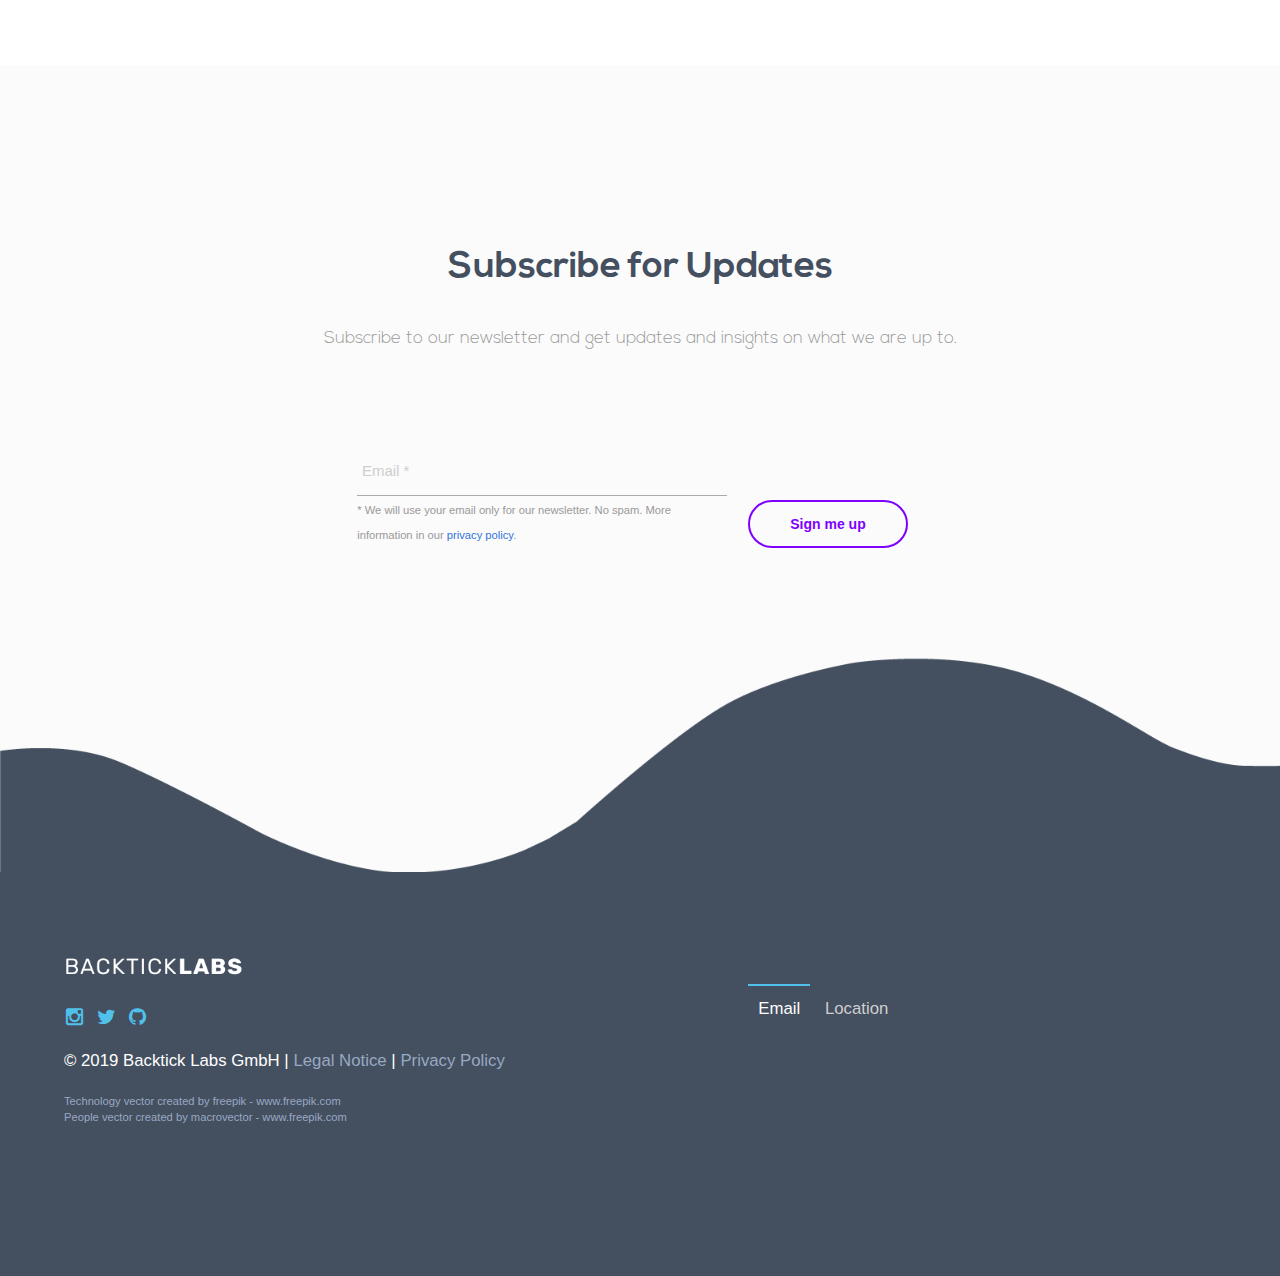
==== commit 11eb0b95: "Update tagline" ====
--- a/index.html
+++ b/index.html
@@ -1,15 +1,13 @@
 <!DOCTYPE html>
 <html lang="en">
     <head>
-        <!-- Global site tag (gtag.js) - Google Analytics -->
-        <script async src="https://www.googletagmanager.com/gtag/js?id=UA-134156914-1"></script>
-        <script>
-          window.dataLayer = window.dataLayer || [];
-          function gtag(){dataLayer.push(arguments);}
-          gtag('js', new Date());
-
-          gtag('config', 'UA-134156914-1');
-        </script>
+        <!-- Google Tag Manager -->
+        <script>(function(w,d,s,l,i){w[l]=w[l]||[];w[l].push({'gtm.start':
+            new Date().getTime(),event:'gtm.js'});var f=d.getElementsByTagName(s)[0],
+          j=d.createElement(s),dl=l!='dataLayer'?'&l='+l:'';j.async=true;j.src=
+          'https://www.googletagmanager.com/gtm.js?id='+i+dl;f.parentNode.insertBefore(j,f);
+        })(window,document,'script','dataLayer','GTM-TGH25TF');</script>
+        <!-- End Google Tag Manager -->
 
         <!-- Required Meta Tags -->
         <meta charset="utf-8">
@@ -24,13 +22,62 @@
         <link rel="stylesheet" href="assets/css/app.css">
         <link rel="stylesheet" href="assets/css/core.css">
 
-      <script type="text/javascript">
-        var _iub = _iub || [];
-        _iub.csConfiguration = {"lang":"en","siteId":1587987,"consentOnContinuedBrowsing":false,"cookiePolicyId":35378268, "banner":{ "acceptButtonDisplay":true,"customizeButtonDisplay":true,"position":"float-bottom-right" }};
-      </script><script type="text/javascript" src="//cdn.iubenda.com/cs/iubenda_cs.js" charset="UTF-8" async></script>
+        <script type="text/javascript">
+          var _iub = _iub || [];
+          _iub.csConfiguration = {
+            'whitelabel': false,
+            'lang': 'en',
+            'siteId': 1587987,
+            'countryDetection': true,
+            'consentOnContinuedBrowsing': false,
+            'cookiePolicyId': 35378268,
+            'banner': {
+              'acceptButtonDisplay': true,
+              'customizeButtonDisplay': true,
+              'position': 'float-bottom-right',
+              'rejectButtonDisplay': true
+            },
+            callback: {
+              onPreferenceExpressedOrNotNeeded: function(preference) {
+                dataLayer.push({
+                  iubenda_ccpa_opted_out: _iub.cs.api.isCcpaOptedOut()
+                });
+                if (!preference) {
+                  dataLayer.push({
+                    event: "iubenda_preference_not_needed"
+                  });
+                } else {
+                  if (preference.consent === true) {
+                    dataLayer.push({
+                      event: "iubenda_consent_given"
+                    });
+                  } else if (preference.consent === false) {
+                    dataLayer.push({
+                      event: "iubenda_consent_rejected"
+                    });
+                  } else if (preference.purposes) {
+                    for (var purposeId in preference.purposes) {
+                      if (preference.purposes[purposeId]) {
+                        dataLayer.push({
+                          event: "iubenda_consent_given_purpose_" + purposeId
+                        });
+                      }
+                    }
+                  }
+                }
+              }
+            }
+          };
+        </script>
+        <script type="text/javascript" src="//cdn.iubenda.com/cs/iubenda_cs.js" charset="UTF-8" async></script>
 
     </head>
     <body>
+        <!-- Google Tag Manager (noscript) -->
+        <noscript><iframe src="https://www.googletagmanager.com/ns.html?id=GTM-TGH25TF"
+                          height="0" width="0" style="display:none;visibility:hidden"></iframe></noscript>
+        <!-- End Google Tag Manager (noscript) -->
+
         <!-- <div class="pageloader"></div>
 <div class="infraloader is-active"></div> -->
         
@@ -99,7 +146,7 @@
                         <!-- Caption -->
                         <div class="column is-5 header-caption has-text-left">
                             <h1 class="title big-title">
-                                We build<br></nr><span id="typist-element" data-typist="efficient,intuitive">effective</span><br>productivity<br>apps.
+                                We build<br></nr><span id="typist-element" data-typist="efficient,intuitive">effective</span><br>apps.
                             </h1>
                             <h2 class="subtitle is-5 light-text">
                                 With the right tools, everybody can be a hero.
@@ -349,7 +396,9 @@
                 </div>
             </div>
         </footer>
-        <!-- /Dark footer -->        <!-- Back To Top Button -->
+        <!-- /Dark footer -->
+        
+        <!-- Back To Top Button -->
         <div id="backtotop"><a href="#"></a></div>        <!-- Concatenated jQuery and plugins -->
         <script src="assets/js/app.js"></script>
         
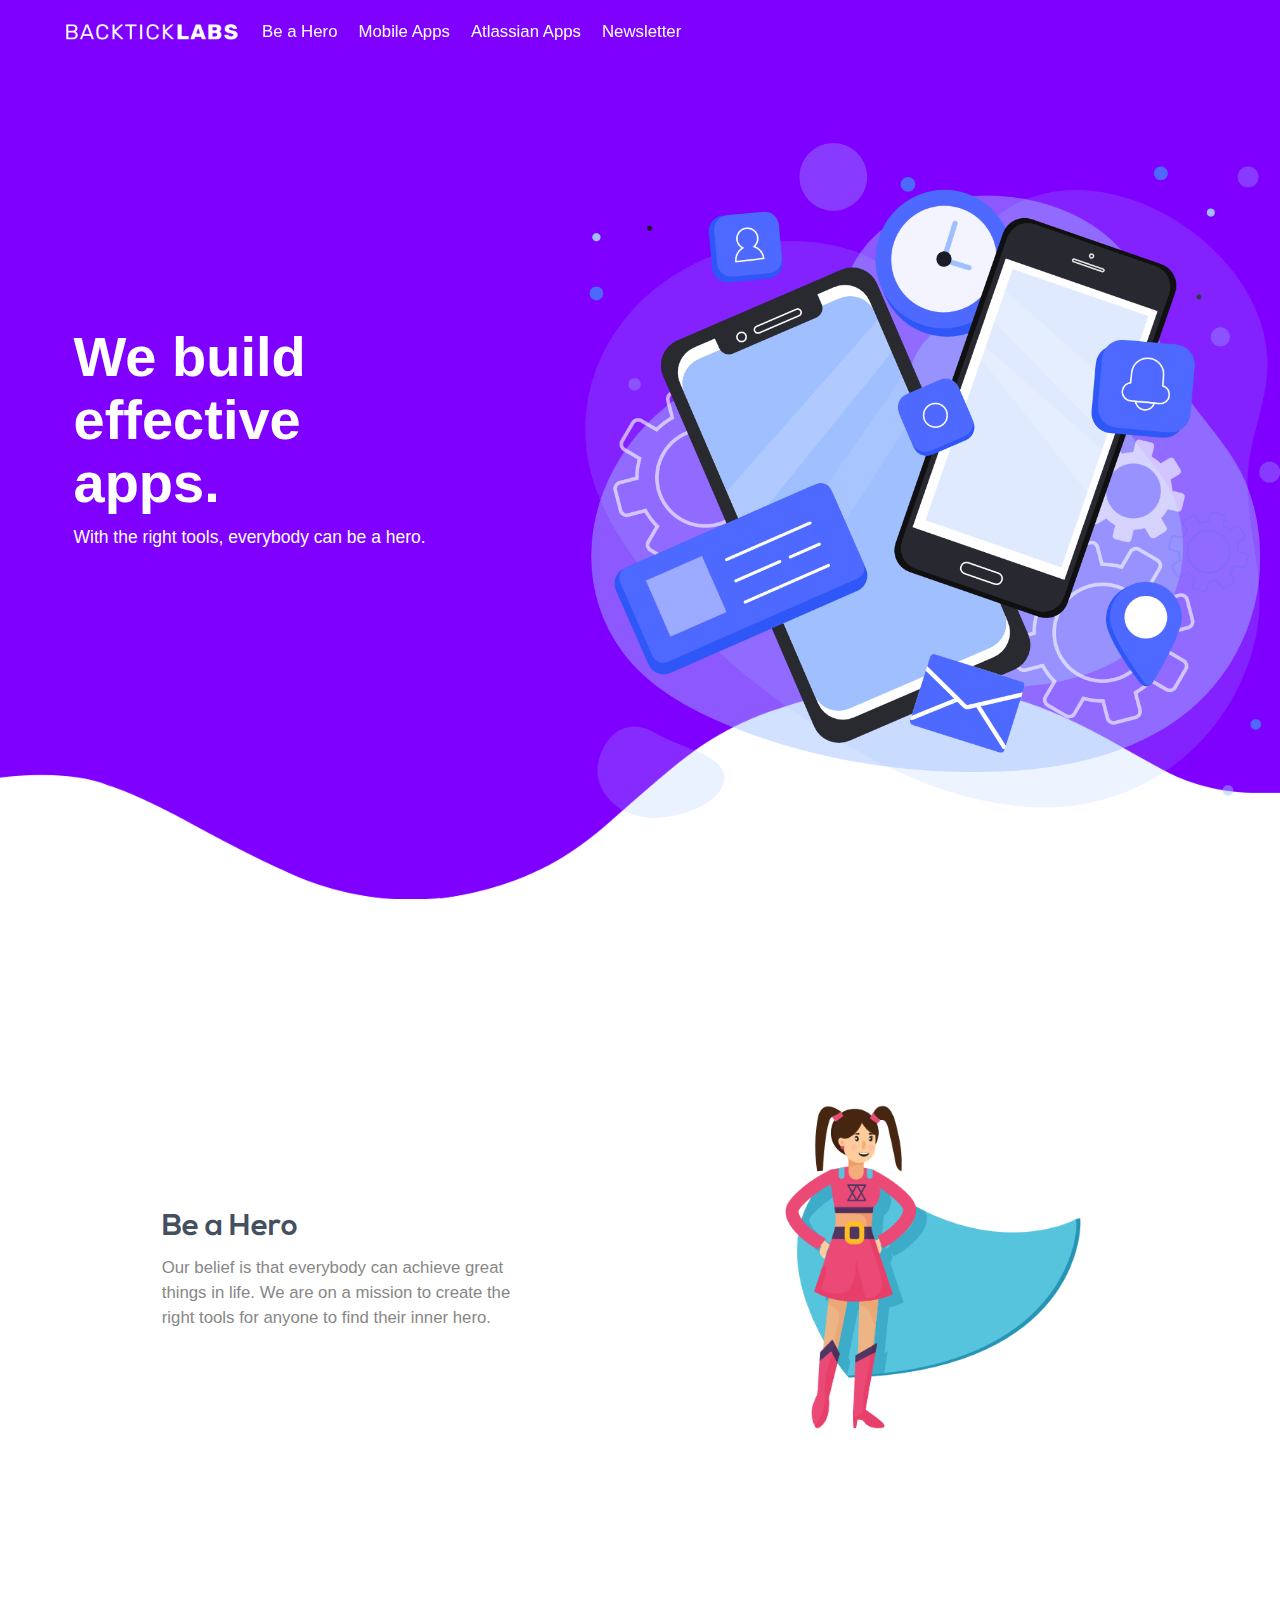
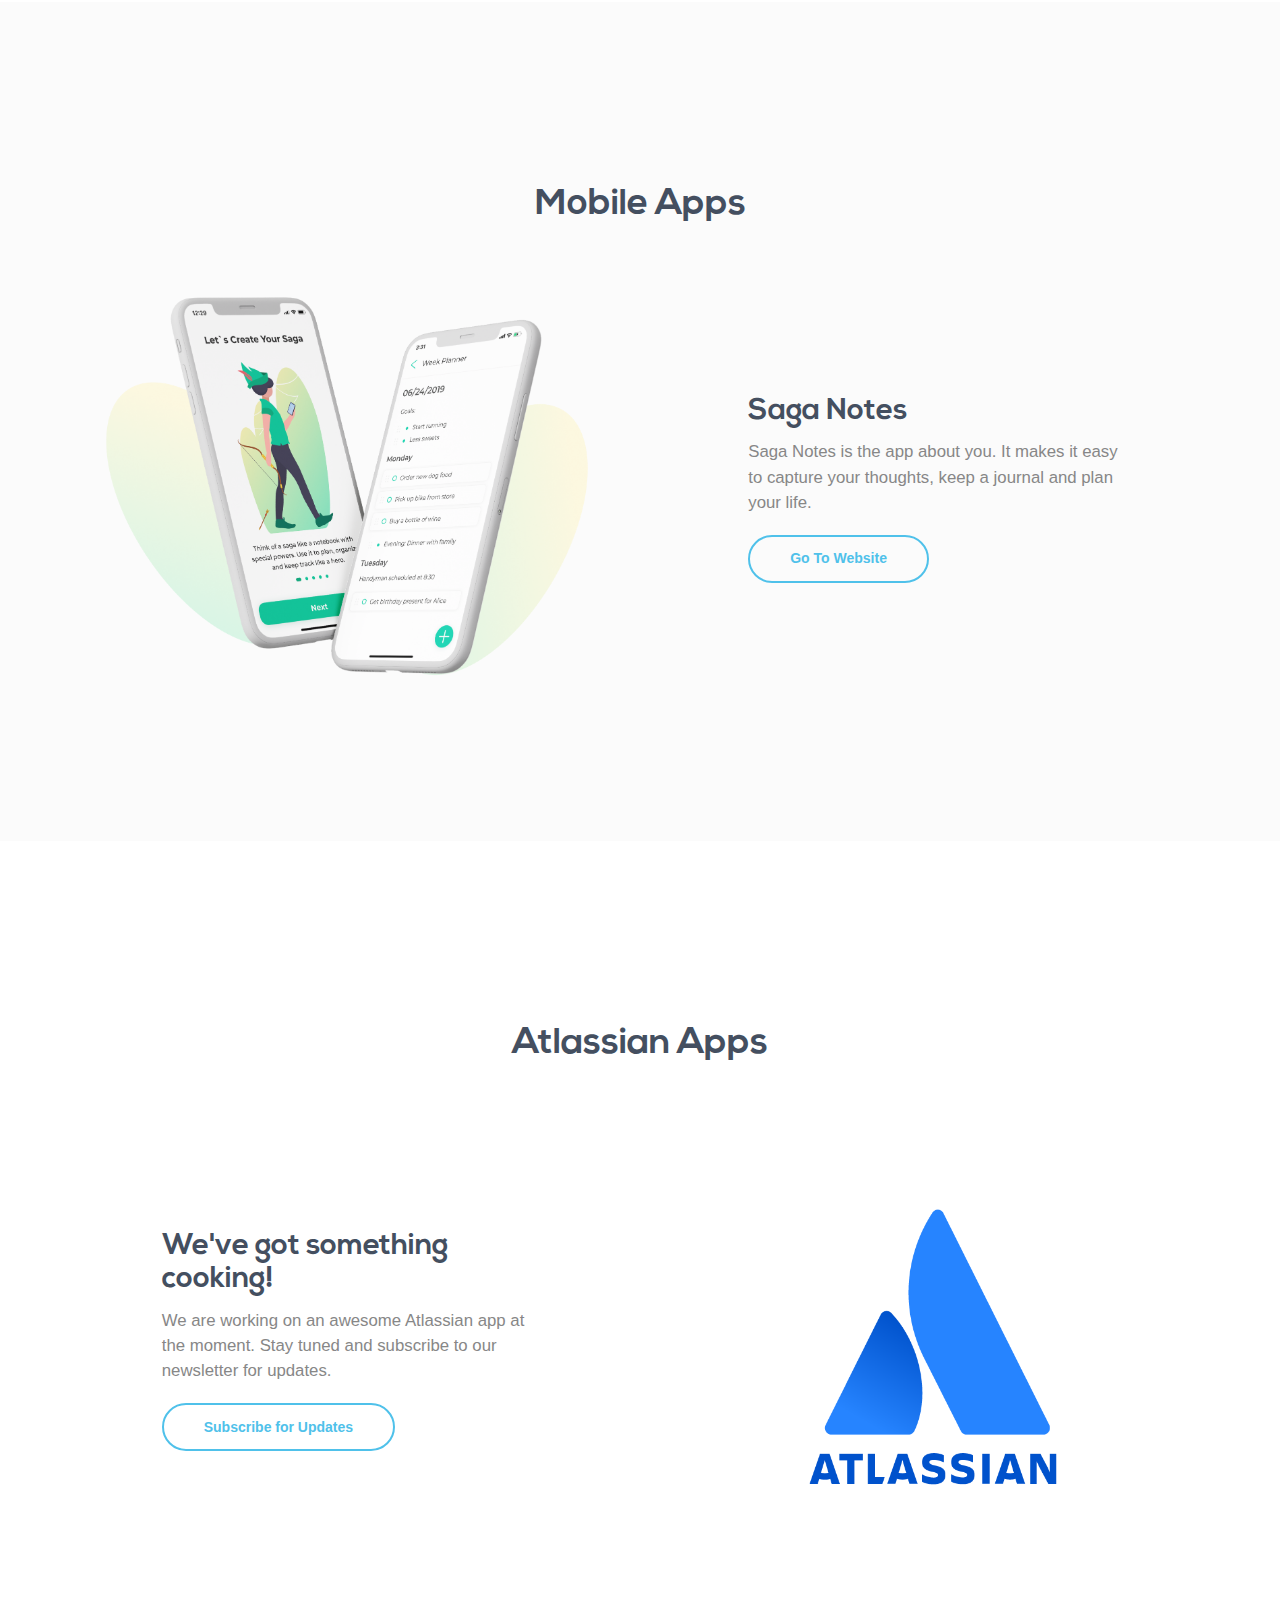
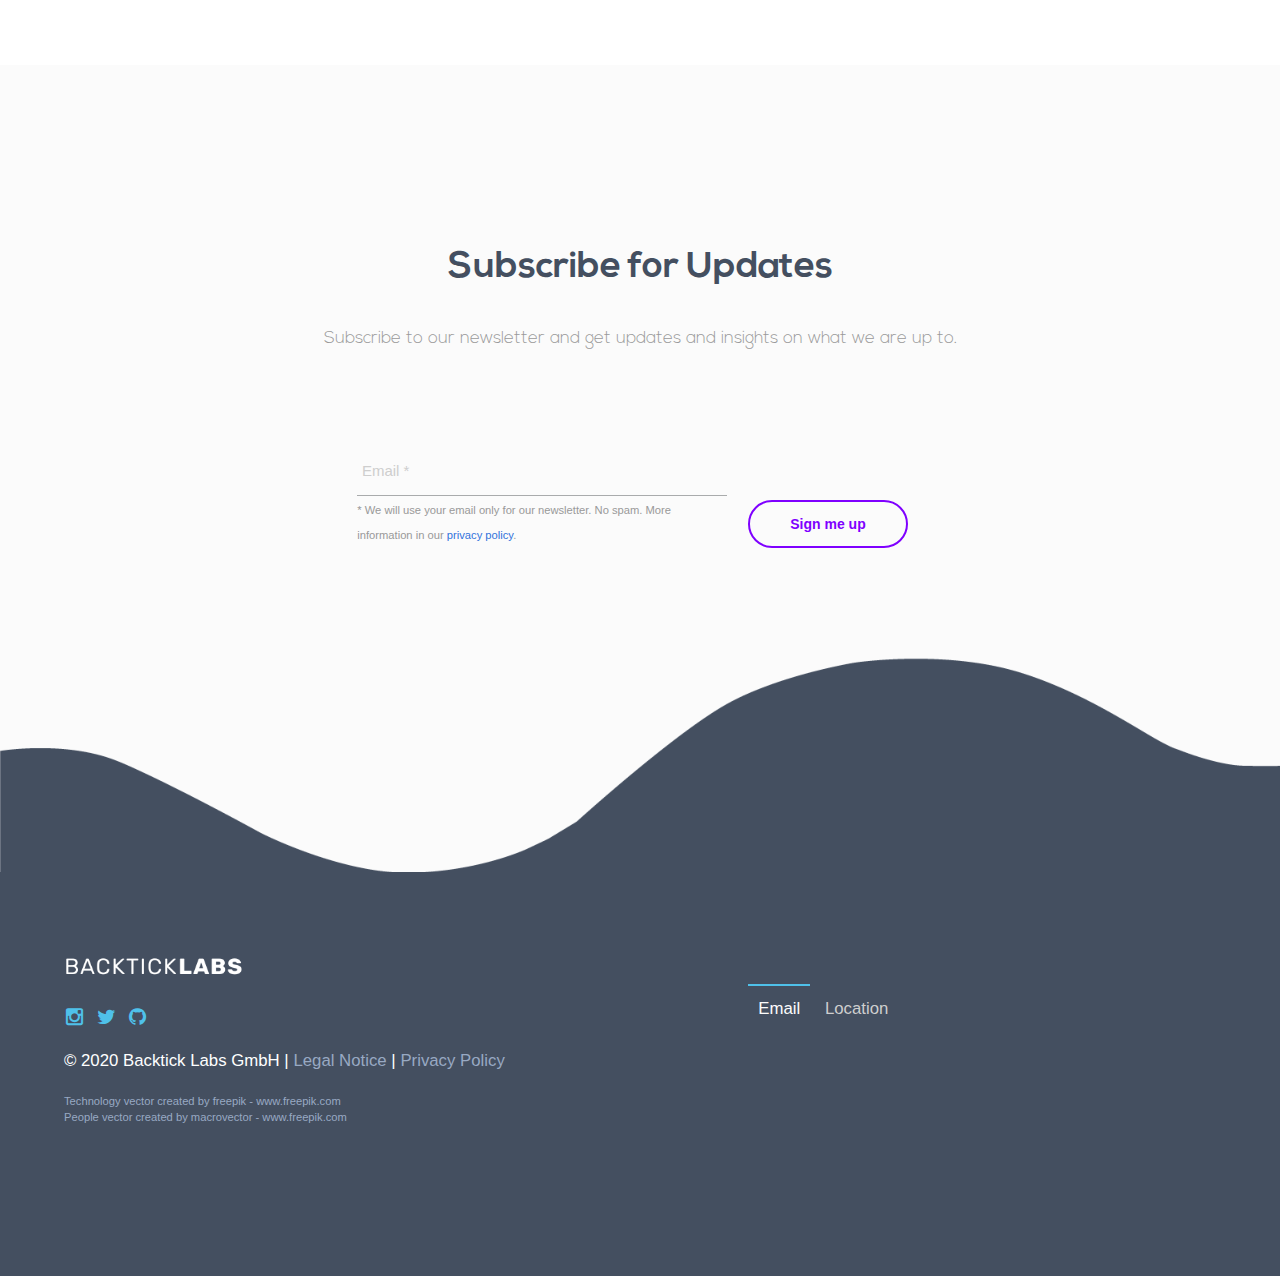
==== commit c2a893f6: "Update copyright" ====
--- a/index.html
+++ b/index.html
@@ -346,7 +346,7 @@
                                 </nav>
                             </div>
                             <div class="copyright">
-                                <span class="moto light-text">© 2019 Backtick Labs GmbH</span>
+                                <span class="moto light-text">© 2020 Backtick Labs GmbH</span>
                                 |
                                 <span><a href="/legal">Legal Notice</a></span>
                                 |
